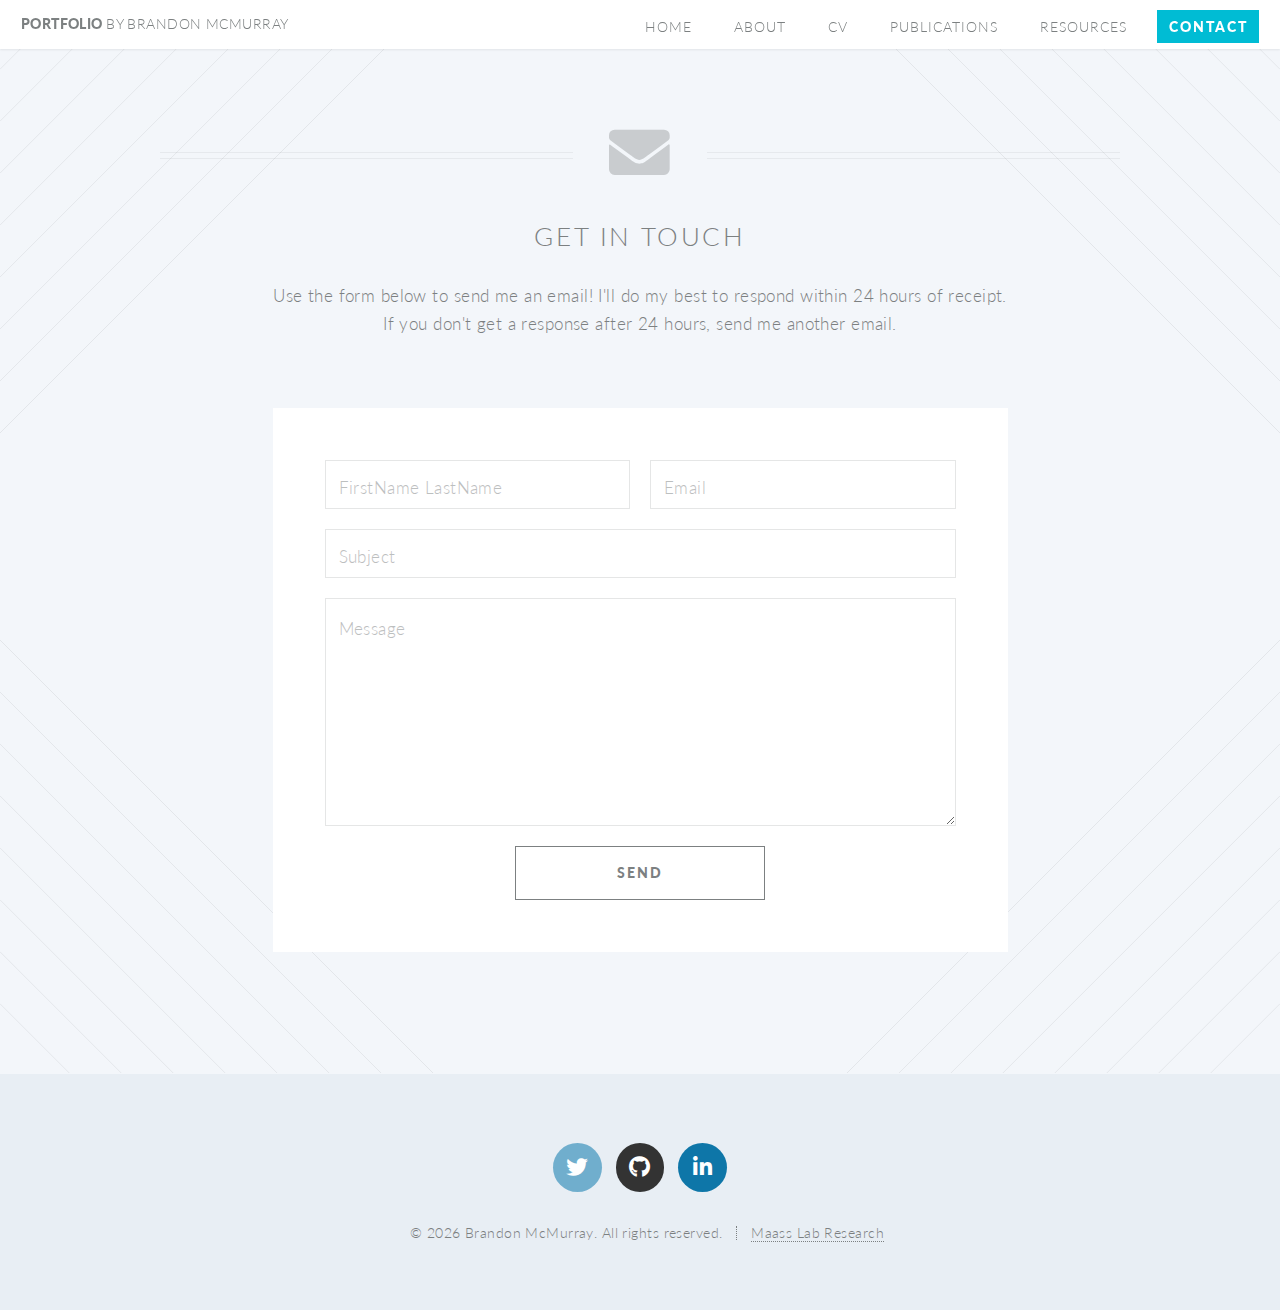
==== contact.html @ d8f76c88 "Update contact page" ====
<!DOCTYPE HTML>
<html>
	<head>
		<title>Contact Brandon</title>
		<meta charset="utf-8" />
		<meta name="viewport" content="width=device-width, initial-scale=1, user-scalable=no" />
		<link rel="stylesheet" href="assets/css/main.css" />
		<noscript><link rel="stylesheet" href="assets/css/noscript.css" /></noscript>
	</head>
	<body class="contact is-preload">
		<div id="page-wrapper">

			<!-- Header -->
				<header id="header">
					<h1 id="logo"><a href="index.html">Portfolio <span>by Brandon McMurray</span></a></h1>
					<nav id="nav">
						<ul>
							<li><a href="index.html">Home</a></li>
							<li><a href="index.html#about">About</a></li>
							<li><a href="https://drive.google.com/file/d/1NxIjGC8D66n9c-KZ2YE3yRzFK4rMvcvf/view?usp=sharing">CV</a></li>
							<li><a href="publications.html">Publications</a></li>
							<li><a href="resources.html">Resources</a></li>
							<li class="current"><a href="contact.html" class="button primary">Contact</a></li>
						</ul>
					</nav>
				</header>

			<!-- Main -->
				<article id="main">

					<header class="special container">
						<span class="icon solid fa-envelope"></span>
						<h2>Get In Touch</h2>
						<p>Use the form below to send me an email! I'll do my best to respond within 24 hours of receipt.
						<br />
						If you don't get a response after 24 hours, send me another email.</p>
					</header>

					<!-- One -->
						<section class="wrapper style4 special container medium">

							<!-- Content -->
								<div class="content">
									<form action="contact.php" method="post">
										<div class="row gtr-50">
											<div class="col-6 col-12-mobile">
												<input type="text" name="name" placeholder="FirstName LastName" pattern=[A-Za-z0-9\s]{3,30} required />
											</div>
											<div class="col-6 col-12-mobile">
												<input type="text" name="email" placeholder="Email" required />
											</div>
											<div class="col-12">
												<input type="text" name="subject" placeholder="Subject" pattern=[A-Za-z0-9\s]{8,60} required />
											</div>
											<div class="col-12">
												<textarea name="message" placeholder="Message" rows="7" required></textarea>
											</div>
											<div class="col-12">
												<ul class="buttons">
													<li><input type="submit" class="special" value="Send" /></li>
												</ul>
											</div>
										</div>
									</form>
								</div>

						</section>

				</article>

			<!-- Footer -->
				<footer id="footer">

					<ul class="icons">
						<li><a href="https://twitter.com/brandomcmurray/" class="icon brands circle fa-twitter"><span class="label">Twitter</span></a></li>
						<li><a href="https://github.com/brandomcmurray/" class="icon brands circle fa-github"><span class="label">Github</span></a></li>
						<li><a href="https://www.linkedin.com/in/brandon-mcmurray/" class="icon brands circle fa-linkedin-in"><span class="label">Linkedin</span></a></li>
					</ul>

					<ul class="copyright">
						<li>&copy; <script>document.write(new Date().getFullYear())</script> Brandon McMurray. All rights reserved. </li><li><a href="https://lab.research.sickkids.ca/maass/research/">Maass Lab Research</a></li>
					</ul>

				</footer>

		</div>

		<!-- Scripts -->
			<script src="assets/js/jquery.min.js"></script>
			<script src="assets/js/jquery.dropotron.min.js"></script>
			<script src="assets/js/jquery.scrolly.min.js"></script>
			<script src="assets/js/jquery.scrollgress.min.js"></script>
			<script src="assets/js/jquery.scrollex.min.js"></script>
			<script src="assets/js/browser.min.js"></script>
			<script src="assets/js/breakpoints.min.js"></script>
			<script src="assets/js/util.js"></script>
			<script src="assets/js/main.js"></script>

	</body>
</html>
---- assets/css/main.css ----
@import url("fontawesome-all.min.css");
@import url("https://fonts.googleapis.com/css?family=Lato:300,400,900");

/*
	Twenty by HTML5 UP
	html5up.net | @ajlkn
	Free for personal and commercial use under the CCA 3.0 license (html5up.net/license)
*/

html, body, div, span, applet, object,
iframe, h1, h2, h3, h4, h5, h6, p, blockquote,
pre, a, abbr, acronym, address, big, cite,
code, del, dfn, img, ins, kbd, q, s, samp,
small, strike, strong, sub, sup, tt, var, b,
u, i, center, dl, dt, dd, ol, ul, li, fieldset,
form, label, legend, table, caption, tbody,
tfoot, thead, tr, th, td, article, aside,
canvas, details, embed, figure, figcaption,
footer, header, hgroup, menu, nav, output, ruby,
section, summary, time, mark, audio, video {
	margin: 0;
	padding: 0;
	border: 0;
	font-size: 100%;
	font: inherit;
	vertical-align: baseline;}

article, aside, details, figcaption, figure,
footer, header, hgroup, menu, nav, section {
	display: block;}

body {
	line-height: 1;
}

ol, ul {
	list-style: none;
}

blockquote, q {
	quotes: none;
}

	blockquote:before, blockquote:after, q:before, q:after {
		content: '';
		content: none;
	}

table {
	border-collapse: collapse;
	border-spacing: 0;
}

body {
	-webkit-text-size-adjust: none;
}

mark {
	background-color: transparent;
	color: inherit;
}

input::-moz-focus-inner {
	border: 0;
	padding: 0;
}

input, select, textarea {
	-moz-appearance: none;
	-webkit-appearance: none;
	-ms-appearance: none;
	appearance: none;
}

/* Basic */

	html {
		box-sizing: border-box;
	}

	*, *:before, *:after {
		box-sizing: inherit;
	}

	body {
		background: #f3f6fa;
	}

		body.is-preload *, body.is-preload *:before, body.is-preload *:after {
			-moz-animation: none !important;
			-webkit-animation: none !important;
			-ms-animation: none !important;
			animation: none !important;
			-moz-transition: none !important;
			-webkit-transition: none !important;
			-ms-transition: none !important;
			transition: none !important;
		}

	body, input, select, textarea {
		color: #7c8081;
		font-family: 'Lato', sans-serif;
		font-size: 15pt;
		font-weight: 300;
		letter-spacing: 0.025em;
		line-height: 1.75em;
	}

	a {
		-moz-transition: color 0.2s ease-in-out, border-color 0.2s ease-in-out, background-color 0.2s ease-in-out;
		-webkit-transition: color 0.2s ease-in-out, border-color 0.2s ease-in-out, background-color 0.2s ease-in-out;
		-ms-transition: color 0.2s ease-in-out, border-color 0.2s ease-in-out, background-color 0.2s ease-in-out;
		transition: color 0.2s ease-in-out, border-color 0.2s ease-in-out, background-color 0.2s ease-in-out;
		color: #00bcd4;
		text-decoration: none;
		border-bottom: dotted 1px;
	}

		a:hover {
			border-bottom-color: transparent;
		}

	strong, b {
		font-weight: 400;
	}

	p, ul, ol, dl, table, blockquote {
		margin: 0 0 2em 0;
	}

	h1, h2, h3, h4, h5, h6 {
		color: inherit;
		font-weight: 300;
		line-height: 1.75em;
		margin-bottom: 1em;
		text-transform: uppercase;
	}

		h1 a, h2 a, h3 a, h4 a, h5 a, h6 a {
			color: inherit;
			text-decoration: none;
			border: 0;
		}

	h2 {
		font-size: 1.5em;
		letter-spacing: 0.1em;
	}

	h3 {
		font-size: 1.15em;
		letter-spacing: 0.025em;
	}

	sub {
		font-size: 0.8em;
		position: relative;
		top: 0.5em;
	}

	sup {
		font-size: 0.8em;
		position: relative;
		top: -0.5em;
	}

	hr {
		border-top: solid 1px rgba(124, 128, 129, 0.2);
		border: 0;
		margin-bottom: 1.5em;
	}

	blockquote {
		border-left: solid 0.5em rgba(124, 128, 129, 0.2);
		font-style: italic;
		padding: 1em 0 1em 2em;
	}

/* Container */

	.container {
		margin: 0 auto;
		max-width: 100%;
		width: 1400px;
	}

		.container.medium {
			width: 1050px;
		}

		@media screen and (max-width: 1680px) {

			.container {
				width: 1200px;
			}

				.container.medium {
					width: 900px;
				}

		}

		@media screen and (max-width: 1280px) {

			.container {
				width: 960px;
			}

				.container.medium {
					width: 735px;
				}

		}

		@media screen and (max-width: 980px) {

			.container {
				width: 95%;
			}

				.container.medium {
					width: 71.25%;
				}

		}

		@media screen and (max-width: 840px) {

			.container {
				width: 95%;
			}

				.container.medium {
					width: 95%;
				}

		}

		@media screen and (max-width: 736px) {

			.container {
				width: 100%;
			}

				.container.medium {
					width: 100%;
				}

		}

/* Row */

	.row {
		display: flex;
		flex-wrap: wrap;
		box-sizing: border-box;
		align-items: stretch;
	}

		.row > * {
			box-sizing: border-box;
		}

		.row.gtr-uniform > * > :last-child {
			margin-bottom: 0;
		}

		.row.aln-left {
			justify-content: flex-start;
		}

		.row.aln-center {
			justify-content: center;
		}

		.row.aln-right {
			justify-content: flex-end;
		}

		.row.aln-top {
			align-items: flex-start;
		}

		.row.aln-middle {
			align-items: center;
		}

		.row.aln-bottom {
			align-items: flex-end;
		}

		.row > .imp {
			order: -1;
		}

		.row > .col-1 {
			width: 8.33333%;
		}

		.row > .off-1 {
			margin-left: 8.33333%;
		}

		.row > .col-2 {
			width: 16.66667%;
		}

		.row > .off-2 {
			margin-left: 16.66667%;
		}

		.row > .col-3 {
			width: 25%;
		}

		.row > .off-3 {
			margin-left: 25%;
		}

		.row > .col-4 {
			width: 33.33333%;
		}

		.row > .off-4 {
			margin-left: 33.33333%;
		}

		.row > .col-5 {
			width: 41.66667%;
		}

		.row > .off-5 {
			margin-left: 41.66667%;
		}

		.row > .col-6 {
			width: 50%;
		}

		.row > .off-6 {
			margin-left: 50%;
		}

		.row > .col-7 {
			width: 58.33333%;
		}

		.row > .off-7 {
			margin-left: 58.33333%;
		}

		.row > .col-8 {
			width: 66.66667%;
		}

		.row > .off-8 {
			margin-left: 66.66667%;
		}

		.row > .col-9 {
			width: 75%;
		}

		.row > .off-9 {
			margin-left: 75%;
		}

		.row > .col-10 {
			width: 83.33333%;
		}

		.row > .off-10 {
			margin-left: 83.33333%;
		}

		.row > .col-11 {
			width: 91.66667%;
		}

		.row > .off-11 {
			margin-left: 91.66667%;
		}

		.row > .col-12 {
			width: 100%;
		}

		.row > .off-12 {
			margin-left: 100%;
		}

		.row.gtr-0 {
			margin-top: 0px;
			margin-left: 0px;
		}

			.row.gtr-0 > * {
				padding: 0px 0 0 0px;
			}

			.row.gtr-0.gtr-uniform {
				margin-top: 0px;
			}

				.row.gtr-0.gtr-uniform > * {
					padding-top: 0px;
				}

		.row.gtr-25 {
			margin-top: -12.5px;
			margin-left: -12.5px;
		}

			.row.gtr-25 > * {
				padding: 12.5px 0 0 12.5px;
			}

			.row.gtr-25.gtr-uniform {
				margin-top: -12.5px;
			}

				.row.gtr-25.gtr-uniform > * {
					padding-top: 12.5px;
				}

		.row.gtr-50 {
			margin-top: -25px;
			margin-left: -25px;
		}

			.row.gtr-50 > * {
				padding: 25px 0 0 25px;
			}

			.row.gtr-50.gtr-uniform {
				margin-top: -25px;
			}

				.row.gtr-50.gtr-uniform > * {
					padding-top: 25px;
				}

		.row {
			margin-top: -50px;
			margin-left: -50px;
		}

			.row > * {
				padding: 50px 0 0 50px;
			}

			.row.gtr-uniform {
				margin-top: -50px;
			}

				.row.gtr-uniform > * {
					padding-top: 50px;
				}

		.row.gtr-150 {
			margin-top: -75px;
			margin-left: -75px;
		}

			.row.gtr-150 > * {
				padding: 75px 0 0 75px;
			}

			.row.gtr-150.gtr-uniform {
				margin-top: -75px;
			}

				.row.gtr-150.gtr-uniform > * {
					padding-top: 75px;
				}

		.row.gtr-200 {
			margin-top: -100px;
			margin-left: -100px;
		}

			.row.gtr-200 > * {
				padding: 100px 0 0 100px;
			}

			.row.gtr-200.gtr-uniform {
				margin-top: -100px;
			}

				.row.gtr-200.gtr-uniform > * {
					padding-top: 100px;
				}

		@media screen and (max-width: 1680px) {

			.row {
				display: flex;
				flex-wrap: wrap;
				box-sizing: border-box;
				align-items: stretch;
			}

				.row > * {
					box-sizing: border-box;
				}

				.row.gtr-uniform > * > :last-child {
					margin-bottom: 0;
				}

				.row.aln-left {
					justify-content: flex-start;
				}

				.row.aln-center {
					justify-content: center;
				}

				.row.aln-right {
					justify-content: flex-end;
				}

				.row.aln-top {
					align-items: flex-start;
				}

				.row.aln-middle {
					align-items: center;
				}

				.row.aln-bottom {
					align-items: flex-end;
				}

				.row > .imp-wide {
					order: -1;
				}

				.row > .col-1-wide {
					width: 8.33333%;
				}

				.row > .off-1-wide {
					margin-left: 8.33333%;
				}

				.row > .col-2-wide {
					width: 16.66667%;
				}

				.row > .off-2-wide {
					margin-left: 16.66667%;
				}

				.row > .col-3-wide {
					width: 25%;
				}

				.row > .off-3-wide {
					margin-left: 25%;
				}

				.row > .col-4-wide {
					width: 33.33333%;
				}

				.row > .off-4-wide {
					margin-left: 33.33333%;
				}

				.row > .col-5-wide {
					width: 41.66667%;
				}

				.row > .off-5-wide {
					margin-left: 41.66667%;
				}

				.row > .col-6-wide {
					width: 50%;
				}

				.row > .off-6-wide {
					margin-left: 50%;
				}

				.row > .col-7-wide {
					width: 58.33333%;
				}

				.row > .off-7-wide {
					margin-left: 58.33333%;
				}

				.row > .col-8-wide {
					width: 66.66667%;
				}

				.row > .off-8-wide {
					margin-left: 66.66667%;
				}

				.row > .col-9-wide {
					width: 75%;
				}

				.row > .off-9-wide {
					margin-left: 75%;
				}

				.row > .col-10-wide {
					width: 83.33333%;
				}

				.row > .off-10-wide {
					margin-left: 83.33333%;
				}

				.row > .col-11-wide {
					width: 91.66667%;
				}

				.row > .off-11-wide {
					margin-left: 91.66667%;
				}

				.row > .col-12-wide {
					width: 100%;
				}

				.row > .off-12-wide {
					margin-left: 100%;
				}

				.row.gtr-0 {
					margin-top: 0px;
					margin-left: 0px;
				}

					.row.gtr-0 > * {
						padding: 0px 0 0 0px;
					}

					.row.gtr-0.gtr-uniform {
						margin-top: 0px;
					}

						.row.gtr-0.gtr-uniform > * {
							padding-top: 0px;
						}

				.row.gtr-25 {
					margin-top: -10px;
					margin-left: -10px;
				}

					.row.gtr-25 > * {
						padding: 10px 0 0 10px;
					}

					.row.gtr-25.gtr-uniform {
						margin-top: -10px;
					}

						.row.gtr-25.gtr-uniform > * {
							padding-top: 10px;
						}

				.row.gtr-50 {
					margin-top: -20px;
					margin-left: -20px;
				}

					.row.gtr-50 > * {
						padding: 20px 0 0 20px;
					}

					.row.gtr-50.gtr-uniform {
						margin-top: -20px;
					}

						.row.gtr-50.gtr-uniform > * {
							padding-top: 20px;
						}

				.row {
					margin-top: -40px;
					margin-left: -40px;
				}

					.row > * {
						padding: 40px 0 0 40px;
					}

					.row.gtr-uniform {
						margin-top: -40px;
					}

						.row.gtr-uniform > * {
							padding-top: 40px;
						}

				.row.gtr-150 {
					margin-top: -60px;
					margin-left: -60px;
				}

					.row.gtr-150 > * {
						padding: 60px 0 0 60px;
					}

					.row.gtr-150.gtr-uniform {
						margin-top: -60px;
					}

						.row.gtr-150.gtr-uniform > * {
							padding-top: 60px;
						}

				.row.gtr-200 {
					margin-top: -80px;
					margin-left: -80px;
				}

					.row.gtr-200 > * {
						padding: 80px 0 0 80px;
					}

					.row.gtr-200.gtr-uniform {
						margin-top: -80px;
					}

						.row.gtr-200.gtr-uniform > * {
							padding-top: 80px;
						}

		}

		@media screen and (max-width: 1280px) {

			.row {
				display: flex;
				flex-wrap: wrap;
				box-sizing: border-box;
				align-items: stretch;
			}

				.row > * {
					box-sizing: border-box;
				}

				.row.gtr-uniform > * > :last-child {
					margin-bottom: 0;
				}

				.row.aln-left {
					justify-content: flex-start;
				}

				.row.aln-center {
					justify-content: center;
				}

				.row.aln-right {
					justify-content: flex-end;
				}

				.row.aln-top {
					align-items: flex-start;
				}

				.row.aln-middle {
					align-items: center;
				}

				.row.aln-bottom {
					align-items: flex-end;
				}

				.row > .imp-normal {
					order: -1;
				}

				.row > .col-1-normal {
					width: 8.33333%;
				}

				.row > .off-1-normal {
					margin-left: 8.33333%;
				}

				.row > .col-2-normal {
					width: 16.66667%;
				}

				.row > .off-2-normal {
					margin-left: 16.66667%;
				}

				.row > .col-3-normal {
					width: 25%;
				}

				.row > .off-3-normal {
					margin-left: 25%;
				}

				.row > .col-4-normal {
					width: 33.33333%;
				}

				.row > .off-4-normal {
					margin-left: 33.33333%;
				}

				.row > .col-5-normal {
					width: 41.66667%;
				}

				.row > .off-5-normal {
					margin-left: 41.66667%;
				}

				.row > .col-6-normal {
					width: 50%;
				}

				.row > .off-6-normal {
					margin-left: 50%;
				}

				.row > .col-7-normal {
					width: 58.33333%;
				}

				.row > .off-7-normal {
					margin-left: 58.33333%;
				}

				.row > .col-8-normal {
					width: 66.66667%;
				}

				.row > .off-8-normal {
					margin-left: 66.66667%;
				}

				.row > .col-9-normal {
					width: 75%;
				}

				.row > .off-9-normal {
					margin-left: 75%;
				}

				.row > .col-10-normal {
					width: 83.33333%;
				}

				.row > .off-10-normal {
					margin-left: 83.33333%;
				}

				.row > .col-11-normal {
					width: 91.66667%;
				}

				.row > .off-11-normal {
					margin-left: 91.66667%;
				}

				.row > .col-12-normal {
					width: 100%;
				}

				.row > .off-12-normal {
					margin-left: 100%;
				}

				.row.gtr-0 {
					margin-top: 0px;
					margin-left: 0px;
				}

					.row.gtr-0 > * {
						padding: 0px 0 0 0px;
					}

					.row.gtr-0.gtr-uniform {
						margin-top: 0px;
					}

						.row.gtr-0.gtr-uniform > * {
							padding-top: 0px;
						}

				.row.gtr-25 {
					margin-top: -10px;
					margin-left: -10px;
				}

					.row.gtr-25 > * {
						padding: 10px 0 0 10px;
					}

					.row.gtr-25.gtr-uniform {
						margin-top: -10px;
					}

						.row.gtr-25.gtr-uniform > * {
							padding-top: 10px;
						}

				.row.gtr-50 {
					margin-top: -20px;
					margin-left: -20px;
				}

					.row.gtr-50 > * {
						padding: 20px 0 0 20px;
					}

					.row.gtr-50.gtr-uniform {
						margin-top: -20px;
					}

						.row.gtr-50.gtr-uniform > * {
							padding-top: 20px;
						}

				.row {
					margin-top: -40px;
					margin-left: -40px;
				}

					.row > * {
						padding: 40px 0 0 40px;
					}

					.row.gtr-uniform {
						margin-top: -40px;
					}

						.row.gtr-uniform > * {
							padding-top: 40px;
						}

				.row.gtr-150 {
					margin-top: -60px;
					margin-left: -60px;
				}

					.row.gtr-150 > * {
						padding: 60px 0 0 60px;
					}

					.row.gtr-150.gtr-uniform {
						margin-top: -60px;
					}

						.row.gtr-150.gtr-uniform > * {
							padding-top: 60px;
						}

				.row.gtr-200 {
					margin-top: -80px;
					margin-left: -80px;
				}

					.row.gtr-200 > * {
						padding: 80px 0 0 80px;
					}

					.row.gtr-200.gtr-uniform {
						margin-top: -80px;
					}

						.row.gtr-200.gtr-uniform > * {
							padding-top: 80px;
						}

		}

		@media screen and (max-width: 980px) {

			.row {
				display: flex;
				flex-wrap: wrap;
				box-sizing: border-box;
				align-items: stretch;
			}

				.row > * {
					box-sizing: border-box;
				}

				.row.gtr-uniform > * > :last-child {
					margin-bottom: 0;
				}

				.row.aln-left {
					justify-content: flex-start;
				}

				.row.aln-center {
					justify-content: center;
				}

				.row.aln-right {
					justify-content: flex-end;
				}

				.row.aln-top {
					align-items: flex-start;
				}

				.row.aln-middle {
					align-items: center;
				}

				.row.aln-bottom {
					align-items: flex-end;
				}

				.row > .imp-narrow {
					order: -1;
				}

				.row > .col-1-narrow {
					width: 8.33333%;
				}

				.row > .off-1-narrow {
					margin-left: 8.33333%;
				}

				.row > .col-2-narrow {
					width: 16.66667%;
				}

				.row > .off-2-narrow {
					margin-left: 16.66667%;
				}

				.row > .col-3-narrow {
					width: 25%;
				}

				.row > .off-3-narrow {
					margin-left: 25%;
				}

				.row > .col-4-narrow {
					width: 33.33333%;
				}

				.row > .off-4-narrow {
					margin-left: 33.33333%;
				}

				.row > .col-5-narrow {
					width: 41.66667%;
				}

				.row > .off-5-narrow {
					margin-left: 41.66667%;
				}

				.row > .col-6-narrow {
					width: 50%;
				}

				.row > .off-6-narrow {
					margin-left: 50%;
				}

				.row > .col-7-narrow {
					width: 58.33333%;
				}

				.row > .off-7-narrow {
					margin-left: 58.33333%;
				}

				.row > .col-8-narrow {
					width: 66.66667%;
				}

				.row > .off-8-narrow {
					margin-left: 66.66667%;
				}

				.row > .col-9-narrow {
					width: 75%;
				}

				.row > .off-9-narrow {
					margin-left: 75%;
				}

				.row > .col-10-narrow {
					width: 83.33333%;
				}

				.row > .off-10-narrow {
					margin-left: 83.33333%;
				}

				.row > .col-11-narrow {
					width: 91.66667%;
				}

				.row > .off-11-narrow {
					margin-left: 91.66667%;
				}

				.row > .col-12-narrow {
					width: 100%;
				}

				.row > .off-12-narrow {
					margin-left: 100%;
				}

				.row.gtr-0 {
					margin-top: 0px;
					margin-left: 0px;
				}

					.row.gtr-0 > * {
						padding: 0px 0 0 0px;
					}

					.row.gtr-0.gtr-uniform {
						margin-top: 0px;
					}

						.row.gtr-0.gtr-uniform > * {
							padding-top: 0px;
						}

				.row.gtr-25 {
					margin-top: -7.5px;
					margin-left: -7.5px;
				}

					.row.gtr-25 > * {
						padding: 7.5px 0 0 7.5px;
					}

					.row.gtr-25.gtr-uniform {
						margin-top: -7.5px;
					}

						.row.gtr-25.gtr-uniform > * {
							padding-top: 7.5px;
						}

				.row.gtr-50 {
					margin-top: -15px;
					margin-left: -15px;
				}

					.row.gtr-50 > * {
						padding: 15px 0 0 15px;
					}

					.row.gtr-50.gtr-uniform {
						margin-top: -15px;
					}

						.row.gtr-50.gtr-uniform > * {
							padding-top: 15px;
						}

				.row {
					margin-top: -30px;
					margin-left: -30px;
				}

					.row > * {
						padding: 30px 0 0 30px;
					}

					.row.gtr-uniform {
						margin-top: -30px;
					}

						.row.gtr-uniform > * {
							padding-top: 30px;
						}

				.row.gtr-150 {
					margin-top: -45px;
					margin-left: -45px;
				}

					.row.gtr-150 > * {
						padding: 45px 0 0 45px;
					}

					.row.gtr-150.gtr-uniform {
						margin-top: -45px;
					}

						.row.gtr-150.gtr-uniform > * {
							padding-top: 45px;
						}

				.row.gtr-200 {
					margin-top: -60px;
					margin-left: -60px;
				}

					.row.gtr-200 > * {
						padding: 60px 0 0 60px;
					}

					.row.gtr-200.gtr-uniform {
						margin-top: -60px;
					}

						.row.gtr-200.gtr-uniform > * {
							padding-top: 60px;
						}

		}

		@media screen and (max-width: 840px) {

			.row {
				display: flex;
				flex-wrap: wrap;
				box-sizing: border-box;
				align-items: stretch;
			}

				.row > * {
					box-sizing: border-box;
				}

				.row.gtr-uniform > * > :last-child {
					margin-bottom: 0;
				}

				.row.aln-left {
					justify-content: flex-start;
				}

				.row.aln-center {
					justify-content: center;
				}

				.row.aln-right {
					justify-content: flex-end;
				}

				.row.aln-top {
					align-items: flex-start;
				}

				.row.aln-middle {
					align-items: center;
				}

				.row.aln-bottom {
					align-items: flex-end;
				}

				.row > .imp-narrower {
					order: -1;
				}

				.row > .col-1-narrower {
					width: 8.33333%;
				}

				.row > .off-1-narrower {
					margin-left: 8.33333%;
				}

				.row > .col-2-narrower {
					width: 16.66667%;
				}

				.row > .off-2-narrower {
					margin-left: 16.66667%;
				}

				.row > .col-3-narrower {
					width: 25%;
				}

				.row > .off-3-narrower {
					margin-left: 25%;
				}

				.row > .col-4-narrower {
					width: 33.33333%;
				}

				.row > .off-4-narrower {
					margin-left: 33.33333%;
				}

				.row > .col-5-narrower {
					width: 41.66667%;
				}

				.row > .off-5-narrower {
					margin-left: 41.66667%;
				}

				.row > .col-6-narrower {
					width: 50%;
				}

				.row > .off-6-narrower {
					margin-left: 50%;
				}

				.row > .col-7-narrower {
					width: 58.33333%;
				}

				.row > .off-7-narrower {
					margin-left: 58.33333%;
				}

				.row > .col-8-narrower {
					width: 66.66667%;
				}

				.row > .off-8-narrower {
					margin-left: 66.66667%;
				}

				.row > .col-9-narrower {
					width: 75%;
				}

				.row > .off-9-narrower {
					margin-left: 75%;
				}

				.row > .col-10-narrower {
					width: 83.33333%;
				}

				.row > .off-10-narrower {
					margin-left: 83.33333%;
				}

				.row > .col-11-narrower {
					width: 91.66667%;
				}

				.row > .off-11-narrower {
					margin-left: 91.66667%;
				}

				.row > .col-12-narrower {
					width: 100%;
				}

				.row > .off-12-narrower {
					margin-left: 100%;
				}

				.row.gtr-0 {
					margin-top: 0px;
					margin-left: 0px;
				}

					.row.gtr-0 > * {
						padding: 0px 0 0 0px;
					}

					.row.gtr-0.gtr-uniform {
						margin-top: 0px;
					}

						.row.gtr-0.gtr-uniform > * {
							padding-top: 0px;
						}

				.row.gtr-25 {
					margin-top: -7.5px;
					margin-left: -7.5px;
				}

					.row.gtr-25 > * {
						padding: 7.5px 0 0 7.5px;
					}

					.row.gtr-25.gtr-uniform {
						margin-top: -7.5px;
					}

						.row.gtr-25.gtr-uniform > * {
							padding-top: 7.5px;
						}

				.row.gtr-50 {
					margin-top: -15px;
					margin-left: -15px;
				}

					.row.gtr-50 > * {
						padding: 15px 0 0 15px;
					}

					.row.gtr-50.gtr-uniform {
						margin-top: -15px;
					}

						.row.gtr-50.gtr-uniform > * {
							padding-top: 15px;
						}

				.row {
					margin-top: -30px;
					margin-left: -30px;
				}

					.row > * {
						padding: 30px 0 0 30px;
					}

					.row.gtr-uniform {
						margin-top: -30px;
					}

						.row.gtr-uniform > * {
							padding-top: 30px;
						}

				.row.gtr-150 {
					margin-top: -45px;
					margin-left: -45px;
				}

					.row.gtr-150 > * {
						padding: 45px 0 0 45px;
					}

					.row.gtr-150.gtr-uniform {
						margin-top: -45px;
					}

						.row.gtr-150.gtr-uniform > * {
							padding-top: 45px;
						}

				.row.gtr-200 {
					margin-top: -60px;
					margin-left: -60px;
				}

					.row.gtr-200 > * {
						padding: 60px 0 0 60px;
					}

					.row.gtr-200.gtr-uniform {
						margin-top: -60px;
					}

						.row.gtr-200.gtr-uniform > * {
							padding-top: 60px;
						}

		}

		@media screen and (max-width: 736px) {

			.row {
				display: flex;
				flex-wrap: wrap;
				box-sizing: border-box;
				align-items: stretch;
			}

				.row > * {
					box-sizing: border-box;
				}

				.row.gtr-uniform > * > :last-child {
					margin-bottom: 0;
				}

				.row.aln-left {
					justify-content: flex-start;
				}

				.row.aln-center {
					justify-content: center;
				}

				.row.aln-right {
					justify-content: flex-end;
				}

				.row.aln-top {
					align-items: flex-start;
				}

				.row.aln-middle {
					align-items: center;
				}

				.row.aln-bottom {
					align-items: flex-end;
				}

				.row > .imp-mobile {
					order: -1;
				}

				.row > .col-1-mobile {
					width: 8.33333%;
				}

				.row > .off-1-mobile {
					margin-left: 8.33333%;
				}

				.row > .col-2-mobile {
					width: 16.66667%;
				}

				.row > .off-2-mobile {
					margin-left: 16.66667%;
				}

				.row > .col-3-mobile {
					width: 25%;
				}

				.row > .off-3-mobile {
					margin-left: 25%;
				}

				.row > .col-4-mobile {
					width: 33.33333%;
				}

				.row > .off-4-mobile {
					margin-left: 33.33333%;
				}

				.row > .col-5-mobile {
					width: 41.66667%;
				}

				.row > .off-5-mobile {
					margin-left: 41.66667%;
				}

				.row > .col-6-mobile {
					width: 50%;
				}

				.row > .off-6-mobile {
					margin-left: 50%;
				}

				.row > .col-7-mobile {
					width: 58.33333%;
				}

				.row > .off-7-mobile {
					margin-left: 58.33333%;
				}

				.row > .col-8-mobile {
					width: 66.66667%;
				}

				.row > .off-8-mobile {
					margin-left: 66.66667%;
				}

				.row > .col-9-mobile {
					width: 75%;
				}

				.row > .off-9-mobile {
					margin-left: 75%;
				}

				.row > .col-10-mobile {
					width: 83.33333%;
				}

				.row > .off-10-mobile {
					margin-left: 83.33333%;
				}

				.row > .col-11-mobile {
					width: 91.66667%;
				}

				.row > .off-11-mobile {
					margin-left: 91.66667%;
				}

				.row > .col-12-mobile {
					width: 100%;
				}

				.row > .off-12-mobile {
					margin-left: 100%;
				}

				.row.gtr-0 {
					margin-top: 0px;
					margin-left: 0px;
				}

					.row.gtr-0 > * {
						padding: 0px 0 0 0px;
					}

					.row.gtr-0.gtr-uniform {
						margin-top: 0px;
					}

						.row.gtr-0.gtr-uniform > * {
							padding-top: 0px;
						}

				.row.gtr-25 {
					margin-top: -7.5px;
					margin-left: -7.5px;
				}

					.row.gtr-25 > * {
						padding: 7.5px 0 0 7.5px;
					}

					.row.gtr-25.gtr-uniform {
						margin-top: -7.5px;
					}

						.row.gtr-25.gtr-uniform > * {
							padding-top: 7.5px;
						}

				.row.gtr-50 {
					margin-top: -15px;
					margin-left: -15px;
				}

					.row.gtr-50 > * {
						padding: 15px 0 0 15px;
					}

					.row.gtr-50.gtr-uniform {
						margin-top: -15px;
					}

						.row.gtr-50.gtr-uniform > * {
							padding-top: 15px;
						}

				.row {
					margin-top: -30px;
					margin-left: -30px;
				}

					.row > * {
						padding: 30px 0 0 30px;
					}

					.row.gtr-uniform {
						margin-top: -30px;
					}

						.row.gtr-uniform > * {
							padding-top: 30px;
						}

				.row.gtr-150 {
					margin-top: -45px;
					margin-left: -45px;
				}

					.row.gtr-150 > * {
						padding: 45px 0 0 45px;
					}

					.row.gtr-150.gtr-uniform {
						margin-top: -45px;
					}

						.row.gtr-150.gtr-uniform > * {
							padding-top: 45px;
						}

				.row.gtr-200 {
					margin-top: -60px;
					margin-left: -60px;
				}

					.row.gtr-200 > * {
						padding: 60px 0 0 60px;
					}

					.row.gtr-200.gtr-uniform {
						margin-top: -60px;
					}

						.row.gtr-200.gtr-uniform > * {
							padding-top: 60px;
						}

		}

		@media screen and (max-width: 720px) {

			.row {
				display: flex;
				flex-wrap: wrap;
				box-sizing: border-box;
				flex-direction: column;
				align-items: center;
			}

				.row > * {
					box-sizing: border-box;
				}

				.row.gtr-uniform > * > :last-child {
					margin-bottom: 0;
				}

				.row.aln-left {
					justify-content: flex-start;
				}

				.row.aln-center {
					justify-content: center;
				}

				.row.aln-right {
					justify-content: flex-end;
				}

				.row.aln-top {
					align-items: flex-start;
				}

				.row.aln-middle {
					align-items: center;
				}

				.row.aln-bottom {
					align-items: flex-end;
				}

				.row > .imp-narrower {
					order: -1;
				}

				.row > .col-1-narrower {
					width: 8.33333%;
				}

				.row > .off-1-narrower {
					margin-left: 8.33333%;
				}

				.row > .col-2-narrower {
					width: 16.66667%;
				}

				.row > .off-2-narrower {
					margin-left: 16.66667%;
				}

				.row > .col-3-narrower {
					width: 25%;
				}

				.row > .off-3-narrower {
					margin-left: 25%;
				}

				.row > .col-4-narrower {
					width: 33.33333%;
				}

				.row > .off-4-narrower {
					margin-left: 33.33333%;
				}

				.row > .col-5-narrower {
					width: 41.66667%;
				}

				.row > .off-5-narrower {
					margin-left: 41.66667%;
				}

				.row > .col-6-narrower {
					width: 50%;
				}

				.row > .off-6-narrower {
					margin-left: 50%;
				}

				.row > .col-7-narrower {
					width: 58.33333%;
				}

				.row > .off-7-narrower {
					margin-left: 58.33333%;
				}

				.row > .col-8-narrower {
					width: 66.66667%;
				}

				.row > .off-8-narrower {
					margin-left: 66.66667%;
				}

				.row > .col-9-narrower {
					width: 75%;
				}

				.row > .off-9-narrower {
					margin-left: 75%;
				}

				.row > .col-10-narrower {
					width: 83.33333%;
				}

				.row > .off-10-narrower {
					margin-left: 83.33333%;
				}

				.row > .col-11-narrower {
					width: 91.66667%;
				}

				.row > .off-11-narrower {
					margin-left: 91.66667%;
				}

				.row > .col-12-narrower {
					width: 100%;
				}

				.row > .off-12-narrower {
					margin-left: 100%;
				}

				.row.gtr-0 {
					margin-top: 0px;
					margin-left: 0px;
				}

					.row.gtr-0 > * {
						padding: 0px 0 0 0px;
					}

					.row.gtr-0.gtr-uniform {
						margin-top: 0px;
					}

						.row.gtr-0.gtr-uniform > * {
							padding-top: 0px;
						}

				.row.gtr-25 {
					margin-top: -7.5px;
					margin-left: -7.5px;
				}

					.row.gtr-25 > * {
						padding: 7.5px 0 0 7.5px;
					}

					.row.gtr-25.gtr-uniform {
						margin-top: -7.5px;
					}

						.row.gtr-25.gtr-uniform > * {
							padding-top: 7.5px;
						}

				.row.gtr-50 {
					margin-top: -15px;
					margin-left: -15px;
				}

					.row.gtr-50 > * {
						padding: 15px 0 0 15px;
					}

					.row.gtr-50.gtr-uniform {
						margin-top: -15px;
					}

						.row.gtr-50.gtr-uniform > * {
							padding-top: 15px;
						}

				.row {
					margin-top: -30px;
					margin-left: -30px;
				}

					.row > * {
						padding: 30px 0 0 30px;
					}

					.row.gtr-uniform {
						margin-top: -30px;
					}

						.row.gtr-uniform > * {
							padding-top: 30px;
						}

				.row.gtr-150 {
					margin-top: -45px;
					margin-left: -45px;
				}

					.row.gtr-150 > * {
						padding: 45px 0 0 45px;
					}

					.row.gtr-150.gtr-uniform {
						margin-top: -45px;
					}

						.row.gtr-150.gtr-uniform > * {
							padding-top: 45px;
						}

				.row.gtr-200 {
					margin-top: -60px;
					margin-left: -60px;
				}

					.row.gtr-200 > * {
						padding: 60px 0 0 60px;
					}

					.row.gtr-200.gtr-uniform {
						margin-top: -60px;
					}

						.row.gtr-200.gtr-uniform > * {
							padding-top: 60px;
						}

		}

/* Section/Article */

	section.special, article.special {
		text-align: center;
	}

	header.major {
		padding-bottom: 2em;
	}

	header.special {
		margin-bottom: 5em;
		padding-top: 7em;
		position: relative;
		text-align: center;
	}

		header.special:before, header.special:after {
			border-bottom: solid 1.5px;
			border-top: solid 1.5px;
			content: '';
			height: 7px;
			opacity: 0.1;
			position: absolute;
			top: 1.75em;
			width: 43%;
		}

		header.special:before {
			left: 0;
		}

		header.special:after {
			right: 0;
		}

		header.special h2 {
			margin-bottom: 0;
		}

		header.special h2 + p {
			margin-bottom: 0;
			padding-top: 1.5em;
		}

		header.special .icon {
			cursor: default;
			height: 7em;
			left: 0;
			position: absolute;
			text-align: center;
			top: 1em;
			width: 100%;
		}

			header.special .icon:before {
				font-size: 3.5em;
				opacity: 0.35;
			}

	footer > :last-child {
		margin-bottom: 0;
	}

	footer.major {
		padding-top: 3em;
	}

/* Form */

	input[type="text"],
	input[type="password"],
	input[type="email"],
	textarea {
		-moz-transition: background-color 0.2s ease-in-out, border-color 0.2s ease-in-out;
		-webkit-transition: background-color 0.2s ease-in-out, border-color 0.2s ease-in-out;
		-ms-transition: background-color 0.2s ease-in-out, border-color 0.2s ease-in-out;
		transition: background-color 0.2s ease-in-out, border-color 0.2s ease-in-out;
		-moz-appearance: none;
		-webkit-appearance: none;
		-ms-appearance: none;
		appearance: none;
		background: none;
		border: solid 1px rgba(124, 128, 129, 0.2);
		border-radius: 0;
		color: inherit;
		display: block;
		padding: 0.75em;
		text-decoration: none;
		width: 100%;
		outline: 0;
	}

		input[type="text"]:focus,
		input[type="password"]:focus,
		input[type="email"]:focus,
		textarea:focus {
			border-color: #83d3c9;
		}

	input[type="text"],
	input[type="password"],
	input[type="email"] {
		line-height: 1em;
	}

	::-webkit-input-placeholder {
		color: inherit;
		opacity: 0.5;
		position: relative;
		top: 3px;
	}

	:-moz-placeholder {
		color: inherit;
		opacity: 0.5;
	}

	::-moz-placeholder {
		color: inherit;
		opacity: 0.5;
	}

	:-ms-input-placeholder {
		color: inherit;
		opacity: 0.5;
	}

/* Image */

	.image {
		border: 0;
		position: relative;
	}

		/*
		.image:before {
			background: url("images/overlay.png");
			content: '';
			height: 100%;
			left: 0;
			position: absolute;
			top: 0;
			width: 100%;
		}
		*/

		.image.fit {
			display: block;
		}

			.image.fit img {
				display: block;
				width: 100%;
			}

		.image.circle{
  			width: 100%;
  			object-fit: cover;
  			border-radius: 50%;
		}

		.image.featured {
			display: block;
			margin: 0 0 2em 0;
		}

			.image.featured img {
				display: block;
				width: 100%;
			}

/* Icon */

	.icon {
		text-decoration: none;
		position: relative;
	}

		.icon:before {
			-moz-osx-font-smoothing: grayscale;
			-webkit-font-smoothing: antialiased;
			display: inline-block;
			font-style: normal;
			font-variant: normal;
			text-rendering: auto;
			line-height: 1;
			text-transform: none !important;
			font-family: 'Font Awesome 5 Free';
			font-weight: 400;
		}

		.icon.solid:before {
			font-weight: 900;
		}

		.icon:before {
			line-height: inherit;
		}

		.icon.brands:before {
			font-family: 'Font Awesome 5 Brands';
		}

		.icon.circle {
			-moz-transition: all 0.2s ease-in-out;
			-webkit-transition: all 0.2s ease-in-out;
			-ms-transition: all 0.2s ease-in-out;
			transition: all 0.2s ease-in-out;
			border: 0;
			border-radius: 100%;
			display: inline-block;
			font-size: 1.25em;
			height: 2.25em;
			left: 0;
			line-height: 2.25em;
			text-align: center;
			text-decoration: none;
			top: 0;
			width: 2.25em;
		}

			.icon.circle:hover {
				top: -0.2em;
			}

			.icon.circle.fa-twitter {
				background: #70aecd;
				color: #fff;
			}

				.icon.circle.fa-twitter:hover {
					background: #7fb7d2;
				}

			.icon.circle.fa-facebook-f {
				background: #7490c3;
				color: #fff;
			}

				.icon.circle.fa-facebook-f:hover {
					background: #829bc9;
				}

			.icon.circle.fa-google-plus-g {
				background: #db6b67;
				color: #fff;
			}

				.icon.circle.fa-google-plus-g:hover {
					background: #df7b77;
				}

			.icon.circle.fa-github {
				background: #333;
				color: #fff;
			}

				.icon.circle.fa-github:hover {
					background: #423d38;
				}

			.icon.circle.fa-linkedin-in {
				background: #0e76a8;
				color: #fff;
			}

				.icon.circle.fa-linkedin-in:hover {
					background: #1d80ad;
				}

		.icon.featured {
			cursor: default;
			display: block;
			margin: 0 0 1.5em 0;
			opacity: 0.35;
			text-align: center;
		}

			.icon.featured:before {
				font-size: 5em;
				line-height: 1em;
			}

		.icon > .label {
			display: none;
		}

/* List */

	ol {
		list-style: decimal;
		padding-left: 1.25em;
	}

		ol li {
			padding-left: 0.25em;
		}

	ul {
		list-style: disc;
		padding-left: 1em;
	}

		ul li {
			padding-left: 0.5em;
		}

/* Icons */

	ul.icons {
		list-style: none;
		padding-left: 0;
		cursor: default;
	}

		ul.icons li {
			display: inline-block;
			line-height: 1em;
			padding-left: 0.5em;
		}

			ul.icons li:first-child {
				padding-left: 0;
			}

/* Featured Icons */

	ul.featured-icons {
		cursor: default;
		margin: -0.75em 0 0 0;
		opacity: 0.35;
		overflow: hidden;
		position: relative;
		list-style: none;
		padding-left: 0;
	}

		ul.featured-icons li {
			display: block;
			float: left;
			text-align: center;
			width: 50%;
			padding-left: 0;
			margin-bottom: 1em;
		}

			ul.featured-icons li .icon {
				display: inline-block;
				font-size: 5.5em;
				height: 1em;
				line-height: 1.5em;
				width: 1.25em;
			}

/* Buttons */

	ul.buttons {
		cursor: default;
		list-style: none;
		padding-left: 0;
	}

		ul.buttons:last-child {
			margin-bottom: 0;
		}

		ul.buttons li {
			display: inline-block;
			padding: 1em 0 0 1.5em;
		}

			ul.buttons li:first-child {
				padding: 0;
			}

		ul.buttons.stacked li {
			display: block;
			padding: 1.5em 0 0 0;
		}

			ul.buttons.stacked li:first-child {
				padding: 0;
			}

/* Table */

	table {
		width: 100%;
	}

		table.default {
			width: 100%;
		}

			table.default tbody tr {
				border-bottom: solid 1px rgba(124, 128, 129, 0.2);
			}

			table.default td {
				padding: 0.5em 1em 0.5em 1em;
			}

			table.default th {
				font-weight: 400;
				padding: 0.5em 1em 0.5em 1em;
				text-align: left;
			}

			table.default thead {
				background: #7c8081;
				color: #fff;
			}

/* Button */

	input[type="button"],
	input[type="submit"],
	input[type="reset"],
	button,
	.button {
		-moz-appearance: none;
		-webkit-appearance: none;
		-ms-appearance: none;
		appearance: none;
		-moz-transition: color 0.2s ease-in-out, border-color 0.2s ease-in-out, background-color 0.2s ease-in-out;
		-webkit-transition: color 0.2s ease-in-out, border-color 0.2s ease-in-out, background-color 0.2s ease-in-out;
		-ms-transition: color 0.2s ease-in-out, border-color 0.2s ease-in-out, background-color 0.2s ease-in-out;
		transition: color 0.2s ease-in-out, border-color 0.2s ease-in-out, background-color 0.2s ease-in-out;
		background: none;
		border: solid 1px;
		border-radius: 0;
		color: inherit;
		cursor: pointer;
		display: inline-block;
		font-size: 0.8em;
		font-weight: 900;
		letter-spacing: 2px;
		min-width: 18em;
		padding: 0 0.75em;
		line-height: 3.75em;
		text-align: center;
		text-decoration: none;
		text-transform: uppercase;
	}

		input[type="button"]:hover,
		input[type="submit"]:hover,
		input[type="reset"]:hover,
		button:hover,
		.button:hover {
			background: rgba(188, 202, 206, 0.15);
			border-color: inherit;
		}

		input[type="button"].primary,
		input[type="submit"].primary,
		input[type="reset"].primary,
		button.primary,
		.button.primary {
			background: #00bcd4;
			border-color: #00bcd4;
			color: #fff !important;
		}

			input[type="button"].primary:hover,
			input[type="submit"].primary:hover,
			input[type="reset"].primary:hover,
			button.primary:hover,
			.button.primary:hover {
				background: #6dd8e6 !important;
				border-color: #6dd8e6 !important;
			}

		input[type="button"].fit,
		input[type="submit"].fit,
		input[type="reset"].fit,
		button.fit,
		.button.fit {
			width: 100%;
		}

		input[type="button"].small,
		input[type="submit"].small,
		input[type="reset"].small,
		button.small,
		.button.small {
			font-size: 0.7em;
			min-width: 14em;
			padding: 0.5em 0;
		}

/* Wrapper */

	.wrapper {
		margin-bottom: 5em;
		padding: 5em;
	}

		.wrapper.style1 {
			padding: 0;
		}

		.wrapper.style2 {
			background-color: #3f507c;
			background-image: url("images/light-bl.svg"), url("images/light-br.svg");
			background-position: bottom left, bottom right;
			background-repeat: no-repeat, no-repeat;
			background-size: 25em, 25em;
			color: #fff;
		}

			.wrapper.style2 input[type="button"]:hover,
			.wrapper.style2 input[type="submit"]:hover,
			.wrapper.style2 input[type="reset"]:hover,
			.wrapper.style2 button:hover,
			.wrapper.style2 .button:hover {
				background: rgba(255, 255, 255, 0.15) !important;
			}

			.wrapper.style2 input[type="button"].primary,
			.wrapper.style2 input[type="submit"].primary,
			.wrapper.style2 input[type="reset"].primary,
			.wrapper.style2 button.primary,
			.wrapper.style2 .button.primary {
				background: #fff;
				border-color: #fff;
				color: #83d3c9 !important;
			}

				.wrapper.style2 input[type="button"].primary:hover,
				.wrapper.style2 input[type="submit"].primary:hover,
				.wrapper.style2 input[type="reset"].primary:hover,
				.wrapper.style2 button.primary:hover,
				.wrapper.style2 .button.primary:hover {
					border-color: inherit !important;
					color: #fff !important;
				}

		.wrapper.style3 {
			background: #fff;
			color: inherit;
		}

		.wrapper.style4 {
			background: #fff;
			color: inherit;
			padding: 4em;
		}

/* Header */

	@-moz-keyframes reveal-header {
		0% {
			top: -5em;
		}

		100% {
			top: 0;
		}
	}

	@-webkit-keyframes reveal-header {
		0% {
			top: -5em;
		}

		100% {
			top: 0;
		}
	}

	@-ms-keyframes reveal-header {
		0% {
			top: -5em;
		}

		100% {
			top: 0;
		}
	}

	@keyframes reveal-header {
		0% {
			top: -5em;
		}

		100% {
			top: 0;
		}
	}

	#header {
		background: #fff;
		box-shadow: 0 1px 2px 0 rgba(0, 0, 0, 0.075);
		color: inherit;
		cursor: default;
		font-size: 0.8em;
		left: 0;
		padding: 1em 1.5em;
		position: fixed;
		top: 0;
		width: 100%;
		z-index: 10000;
	}

		#header h1 {
			font-weight: 900;
			margin: 0;
		}

			#header h1 span {
				font-weight: 300;
			}

		#header nav {
			letter-spacing: 0.075em;
			position: absolute;
			right: 1.5em;
			text-transform: uppercase;
			top: 0.75em;
		}

			#header nav ul {
				list-style: none;
				padding-left: 0;
			}

				#header nav ul li {
					display: inline-block;
					margin-left: 1.5em;
					padding-left: 0;
				}

					#header nav ul li > ul {
						display: none;
					}

					#header nav ul li a {
						border: solid 1px transparent;
						color: inherit;
						display: inline-block;
						line-height: 1em;
						padding: 0.6em 0.75em;
						text-decoration: none;
					}

					#header nav ul li input[type="button"],
					#header nav ul li input[type="submit"],
					#header nav ul li input[type="reset"],
					#header nav ul li button,
					#header nav ul li .button {
						font-size: 1em;
						min-width: 0;
						width: auto;
					}

					#header nav ul li.submenu > a {
						text-decoration: none;
					}

						#header nav ul li.submenu > a:before {
							-moz-osx-font-smoothing: grayscale;
							-webkit-font-smoothing: antialiased;
							display: inline-block;
							font-style: normal;
							font-variant: normal;
							text-rendering: auto;
							line-height: 1;
							text-transform: none !important;
							font-family: 'Font Awesome 5 Free';
							font-weight: 900;
						}

						#header nav ul li.submenu > a:before {
							content: '\f107';
							margin-right: 0.65em;
						}

					#header nav ul li.active > a, #header nav ul li:hover > a {
						-moz-transition: all 0.2s ease-in-out;
						-webkit-transition: all 0.2s ease-in-out;
						-ms-transition: all 0.2s ease-in-out;
						transition: all 0.2s ease-in-out;
						background: rgba(188, 202, 206, 0.15);
					}

					#header nav ul li.current > a {
						font-weight: 900;
					}

		#header.reveal {
			-moz-animation: reveal-header 0.5s;
			-webkit-animation: reveal-header 0.5s;
			-ms-animation: reveal-header 0.5s;
			animation: reveal-header 0.5s;
		}

		#header.alt {
			-moz-animation: none;
			-webkit-animation: none;
			-ms-animation: none;
			animation: none;
			background: transparent;
			box-shadow: none;
			color: #fff;
			padding: 2em 2.5em;
			position: absolute;
		}

			#header.alt nav {
				right: 2.5em;
				top: 1.75em;
			}

				#header.alt nav ul li.active > a, #header.alt nav ul li:hover > a {
					border: solid 1px;
				}

/* Dropotron */

	.dropotron {
		list-style: none;
		padding-left: 0;
		background: #fff;
		box-shadow: 0 1px 2px 0 rgba(0, 0, 0, 0.075);
		line-height: 2.25em;
		min-width: 13em;
		padding: 1em 0;
		text-transform: uppercase;
		margin-top: calc(-1em + 1px);
	}

		.dropotron.level-0 {
			font-size: 0.7em;
			font-weight: 400;
			margin-top: 1.5em;
		}

			.dropotron.level-0:before {
				border-bottom: solid 0.5em #fff;
				border-left: solid 0.5em transparent;
				border-right: solid 0.5em transparent;
				content: '';
				left: 0.75em;
				position: absolute;
				top: -0.45em;
			}

		.dropotron > li {
			border-top: solid 1px rgba(124, 128, 129, 0.2);
			padding-left: 0;
		}

			.dropotron > li > a {
				-moz-transition: none;
				-webkit-transition: none;
				-ms-transition: none;
				transition: none;
				color: inherit;
				text-decoration: none;
				padding: 0 1em;
				border: 0;
			}

			.dropotron > li:hover > a {
				background: #83d3c9;
				color: #fff;
			}

			.dropotron > li:first-child {
				border-top: 0;
			}

/* Banner */

	@-moz-keyframes reveal-banner {
		0% {
			opacity: 0;
		}

		100% {
			opacity: 1;
		}
	}

	@-webkit-keyframes reveal-banner {
		0% {
			opacity: 0;
		}

		100% {
			opacity: 1;
		}
	}

	@-ms-keyframes reveal-banner {
		0% {
			opacity: 0;
		}

		100% {
			opacity: 1;
		}
	}

	@keyframes reveal-banner {
		0% {
			opacity: 0;
		}

		100% {
			opacity: 1;
		}
	}

	#banner {
		background-attachment: scroll, scroll, scroll, fixed;
		background-color: #645862;
		background-image: url("images/light-bl.svg"), url("images/light-br.svg"), url("images/overlay.png"), url("../../images/banner.jpg");
		background-position: bottom left, bottom right, top left, top center;
		background-repeat: no-repeat, no-repeat, repeat, no-repeat;
		background-size: 25em, 25em, auto, cover;
		color: #fff;
		cursor: default;
		padding: 6em 0;
		text-align: center;
	}

		#banner .inner {
			-moz-animation: reveal-banner 1s 0.25s ease-in-out;
			-webkit-animation: reveal-banner 1s 0.25s ease-in-out;
			-ms-animation: reveal-banner 1s 0.25s ease-in-out;
			animation: reveal-banner 1s 0.25s ease-in-out;
			-moz-animation-fill-mode: forwards;
			-webkit-animation-fill-mode: forwards;
			-ms-animation-fill-mode: forwards;
			animation-fill-mode: forwards;
			background: rgba(52, 27, 43, 0.5);
			color: #fff;
			display: inline-block;
			opacity: 0;
			padding: 3em;
			text-align: center;
		}

			#banner .inner header {
				display: inline-block;
				border-bottom: solid 2px;
				border-top: solid 2px;
				margin: 0 0 2em 0;
				padding: 3px 0 3px 0;
			}

				#banner .inner header h2 {
					border-bottom: solid 2px;
					border-top: solid 2px;
					font-size: 2.5em;
					font-weight: 900;
					letter-spacing: 0.2em;
					margin: 0;
					padding-left: 0.05em;
					position: relative;
					text-transform: uppercase;
				}

			#banner .inner p {
				letter-spacing: 0.1em;
				margin: 0;
				text-transform: uppercase;
			}

				#banner .inner p a {
					color: inherit;
					font-weight: 400;
					text-decoration: none;
				}

			#banner .inner footer {
				margin: 2em 0 0 0;
			}

/* Main */

	#main {
		background-image: url("images/dark-tl.svg"), url("images/dark-tr.svg"), url("images/dark-bl.svg"), url("images/dark-br.svg");
		background-position: top left, top right, bottom left, bottom right;
		background-repeat: no-repeat;
		background-size: 25em;
		padding: 7em 0;
	}

		#main > :last-child {
			margin-bottom: 0;
		}

		#main .sidebar section {
			border-top: solid 1px rgba(124, 128, 129, 0.2);
			margin: 3em 0 0 0;
			padding: 3em 0 0 0;
		}

			#main .sidebar section:first-child {
				border-top: 0;
				padding-top: 0;
				margin-top: 0;
			}

	body.index #main {
		padding-top: 5em;
	}

/* CTA */

	#cta {
		background-attachment: scroll, scroll, scroll, fixed;
		background-color: #645862;
		background-image: url("images/light-tl.svg"), url("images/light-tr.svg"), url("images/overlay.png"), url("../../images/banner.jpg");
		background-position: top left, top right, top left, bottom center;
		background-repeat: no-repeat, no-repeat, repeat, no-repeat;
		background-size: 25em, 25em, auto, cover;
		color: #fff;
		padding: 5em;
		text-align: center;
	}

		#cta header {
			margin-bottom: 2em;
		}

/* Footer */

	#footer {
		background: #E8EEF4;
		color: #7c8081;
		padding: 3em 5em 3em 5em;
		text-align: center;
	}

		#footer .copyright {
			font-size: 0.8em;
			line-height: 1em;
		}

			#footer .copyright a {
				color: inherit;
			}

			#footer .copyright li {
				display: inline-block;
				margin-left: 1em;
				padding-left: 1em;
				border-left: dotted 1px;
			}

				#footer .copyright li:first-child {
					margin: 0;
					padding: 0;
					border: 0;
				}

/* Wide */

	@media screen and (max-width: 1680px) {

		/* Basic */

			body, input, select, textarea {
				font-size: 14pt;
			}

		/* Section/Article */

			header.special {
				padding-top: 5.5em;
				margin-bottom: 4em;
			}

	}

/* Normal */

	@media screen and (max-width: 1280px) {

		/* Basic */

			body, input, select, textarea {
				font-size: 13pt;
				letter-spacing: 0.025em;
				line-height: 1.65em;
			}

			h1, h2, h3, h4, h5, h6 {
				line-height: 1.5em;
			}

		/* Section/Article */

			header.major {
				padding-bottom: 1.5em;
			}

			footer.major {
				padding-top: 2em;
			}

		/* Wrapper */

			.wrapper {
				margin-bottom: 4em;
				padding: 4em 3em;
			}

				.wrapper.style4 {
					padding: 3em;
				}

		/* Header */

			#header nav ul li {
				margin-left: 1em;
			}

		/* Banner */

			#banner {
				background-attachment: scroll;
			}

		/* CTA */

			#cta {
				padding: 4em;
				background-attachment: scroll;
			}

		/* Footer */

			#footer {
				padding: 4em;
			}

	}

/* Narrow */

	@media screen and (max-width: 980px) {

		/* Basic */

			body, input, select, textarea {
				font-size: 13pt;
				letter-spacing: 0.025em;
				line-height: 1.5em;
			}

		/* Section/Article */

			header br {
				display: none;
			}

			header.major {
				padding-bottom: 1em;
			}

			header.special {
				padding-left: 2.5em;
				padding-right: 2.5em;
			}

			footer.major {
				padding-top: 1.5em;
			}

		/* Wrapper */

			.wrapper {
				margin-bottom: 3em;
				padding: 3em 2.5em;
			}

				.wrapper.special br {
					display: none;
				}

				.wrapper.style1 {
					padding: 0 2.5em;
				}

				.wrapper.style2 {
					background-size: 15em;
				}

				.wrapper.style4 {
					padding: 2.5em;
				}

		/* Banner */

			#banner {
				background-size: 15em, 15em, auto, cover;
			}

		/* Main */

			#main {
				background-size: 15em;
			}

		/* CTA */

			#cta {
				background-size: 15em, 15em, auto, cover;
				padding: 3em;
			}

	}

/* Narrower */

	#navPanel, #navButton {
		display: none;
	}

	@media screen and (max-width: 840px) {

		/* Basic */

			html, body {
				overflow-x: hidden;
			}

			header.major {
				padding-bottom: 0.25em;
			}

			header.special {
				margin-bottom: 4em;
				padding-top: 5em;
			}

				header.special:before, header.special:after {
					width: 40%;
				}

				header.special h2 + p {
					padding-top: 1.25em;
				}

		/* Section/Article */

			section {
				margin: 1em 0 1em 0;
			}

				section:first-child {
					margin-top: 0;
				}

		/* Button */

			input[type="button"].small,
			input[type="submit"].small,
			input[type="reset"].small,
			button.small,
			.button.small {
				font-size: 0.8em;
				min-width: 18em;
				padding: 0.75em 0;
			}

		/* Featured Icons */

			ul.featured-icons {
				margin: 0;
			}

				ul.featured-icons li {
					display: inline-block;
					float: none;
					width: auto;
				}

					ul.featured-icons li .icon {
						font-size: 4em;
						width: 1.25em;
					}

		/* Buttons */

			ul.buttons li {
				display: block;
				padding: 1em 0 0 0;
			}

		/* Header */

			#header {
				display: none;
			}

		/* Banner */

			#banner {
				margin: 0;
			}

		/* Wrapper */

			.wrapper.special-alt {
				text-align: center;
			}

			.wrapper.style4 {
				padding-bottom: 3em;
			}

		/* Main */

			#main {
				padding: 5em 0;
			}

				#main .sidebar {
					border-top: solid 1px rgba(124, 128, 129, 0.1);
					padding-top: 3em;
				}

					#main .sidebar section {
						border-top: 0;
						padding-top: 0;
					}

			body.index #main {
				padding-top: 4.5em;
			}

		/* CTA */

			#cta {
				margin: 0;
			}

		/* Footer */

			#footer {
				padding: 4em 1.5em;
			}

		/* Nav */

			#page-wrapper {
				-moz-backface-visibility: hidden;
				-webkit-backface-visibility: hidden;
				-ms-backface-visibility: hidden;
				backface-visibility: hidden;
				-moz-transition: -moz-transform 0.5s ease;
				-webkit-transition: -webkit-transform 0.5s ease;
				-ms-transition: -ms-transform 0.5s ease;
				transition: transform 0.5s ease;
				padding-bottom: 1px;
			}

			#navButton {
				-moz-backface-visibility: hidden;
				-webkit-backface-visibility: hidden;
				-ms-backface-visibility: hidden;
				backface-visibility: hidden;
				-moz-transition: -moz-transform 0.5s ease;
				-webkit-transition: -webkit-transform 0.5s ease;
				-ms-transition: -ms-transform 0.5s ease;
				transition: transform 0.5s ease;
				display: block;
				height: 60px;
				left: 0;
				position: fixed;
				top: 0;
				width: 100%;
				z-index: 10001;
			}

				#navButton .toggle {
					text-decoration: none;
					height: 60px;
					left: 0;
					position: absolute;
					text-align: center;
					top: 0;
					width: 100%;
					border: 0;
					outline: 0;
				}

					#navButton .toggle:before {
						-moz-osx-font-smoothing: grayscale;
						-webkit-font-smoothing: antialiased;
						display: inline-block;
						font-style: normal;
						font-variant: normal;
						text-rendering: auto;
						line-height: 1;
						text-transform: none !important;
						font-family: 'Font Awesome 5 Free';
						font-weight: 900;
					}

					#navButton .toggle:before {
						color: #fff;
						content: '\f0c9';
						font-size: 1em;
						height: 40px;
						left: 10px;
						line-height: 40px;
						opacity: 0.5;
						position: absolute;
						top: 11px;
						width: 60px;
						z-index: 1;
					}

					#navButton .toggle:after {
						background: rgba(163, 169, 170, 0.75);
						border-radius: 2px;
						content: '';
						height: 40px;
						left: 10px;
						position: absolute;
						top: 10px;
						width: 60px;
					}

			#navPanel {
				-moz-backface-visibility: hidden;
				-webkit-backface-visibility: hidden;
				-ms-backface-visibility: hidden;
				backface-visibility: hidden;
				-moz-transform: translateX(-275px);
				-webkit-transform: translateX(-275px);
				-ms-transform: translateX(-275px);
				transform: translateX(-275px);
				-moz-transition: -moz-transform 0.5s ease;
				-webkit-transition: -webkit-transform 0.5s ease;
				-ms-transition: -ms-transform 0.5s ease;
				transition: transform 0.5s ease;
				display: block;
				height: 100%;
				left: 0;
				overflow-y: auto;
				position: fixed;
				top: 0;
				width: 275px;
				z-index: 10002;
				background: #1c2021;
				color: #fff;
				font-size: 0.8em;
				letter-spacing: 0.075em;
				text-transform: uppercase;
				padding: 0.25em 0.75em 1em 0.75em;
			}

				#navPanel .link {
					border: 0;
					border-top: solid 1px rgba(255, 255, 255, 0.05);
					color: inherit;
					display: block;
					height: 3em;
					line-height: 3em;
					opacity: 0.75;
					text-decoration: none;
				}

					#navPanel .link.depth-0 {
						font-weight: 900;
					}

					#navPanel .link:first-child {
						border-top: 0;
					}

				#navPanel .indent-1 {
					display: inline-block;
					width: 1em;
				}

				#navPanel .indent-2 {
					display: inline-block;
					width: 2em;
				}

				#navPanel .indent-3 {
					display: inline-block;
					width: 3em;
				}

				#navPanel .indent-4 {
					display: inline-block;
					width: 4em;
				}

				#navPanel .indent-5 {
					display: inline-block;
					width: 5em;
				}

			body.navPanel-visible #page-wrapper {
				-moz-transform: translateX(275px);
				-webkit-transform: translateX(275px);
				-ms-transform: translateX(275px);
				transform: translateX(275px);
			}

			body.navPanel-visible #navButton {
				-moz-transform: translateX(275px);
				-webkit-transform: translateX(275px);
				-ms-transform: translateX(275px);
				transform: translateX(275px);
			}

			body.navPanel-visible #navPanel {
				-moz-transform: translateX(0);
				-webkit-transform: translateX(0);
				-ms-transform: translateX(0);
				transform: translateX(0);
			}

	}

/* Mobile */

	@media screen and (max-width: 736px) {

		/* Basic */

			body {
				min-width: 320px;
			}

			h2 {
				font-size: 1.25em;
				letter-spacing: 0.1em;
			}

			h3 {
				font-size: 1em;
				letter-spacing: 0.025em;
			}

			p {
				text-align: justify;
			}

		/* Section/Article */

			header {
				text-align: center;
			}

				header.major {
					padding-bottom: 0;
				}

				header.special {
					margin-bottom: 3em;
					padding-left: 1.5em;
					padding-right: 1.5em;
				}

					header.special:before, header.special:after {
						width: 38%;
					}

					header.special .icon {
						font-size: 0.75em;
						top: 1.5em;
					}

				header p {
					text-align: center;
				}

			footer.major {
				padding-top: 0;
			}

		/* Icon */

			.icon.circle {
				font-size: 1em;
			}

		/* Button */

			input[type="button"],
			input[type="submit"],
			input[type="reset"],
			button,
			.button {
				max-width: 20em;
				width: 100%;
			}

				input[type="button"].fit,
				input[type="submit"].fit,
				input[type="reset"].fit,
				button.fit,
				.button.fit {
					width: auto;
				}

		/* Icons */

			ul.icons li {
				padding-left: 0.25em;
			}

		/* Featured Icons */

			ul.featured-icons li .icon {
				width: 1.1em;
			}

		/* Buttons */

			ul.buttons {
				text-align: center;
			}

		/* Wrapper */

			.wrapper {
				margin-bottom: 2.5em;
				padding: 2.25em 1.5em;
			}

				.wrapper.special br {
					display: none;
				}

				.wrapper.style1 {
					padding: 0 1.5em;
				}

				.wrapper.style2 {
					background-size: 10em;
					padding: 2.25em 1.5em;
				}

				.wrapper.style4 {
					background-size: 10em;
					padding: 1.5em 1.5em 3em 1.5em;
				}

		/* Banner */

			#banner {
				background-size: 10em, 10em, auto, cover;
				padding: 6em 0;
			}

				#banner .inner {
					background: none;
					display: block;
					padding: 0 1.5em;
				}

					#banner .inner header h2 {
						font-size: 1.5em;
					}

					#banner .inner p {
						text-align: center;
					}

					#banner .inner br {
						display: none;
					}

		/* Main */

			#main {
				background-size: 10em;
				padding: 3.5em 0 2.5em 0;
			}

			body.index #main {
				padding: 2.5em 0 0 0;
			}

			body.contact #main {
				padding-bottom: 0;
			}

		/* CTA */

			#cta {
				background-size: 10em, 10em, auto, cover;
				padding: 3em 1.5em;
			}

		/* Footer */

			#footer {
				padding: 3em 1.5em;
			}

				#footer .copyright li {
					display: block;
					margin: 1em 0 0 0;
					padding: 0;
					border: 0;
				}

		/* Nav */

			#navButton .toggle:before {
				top: 8px;
				left: 8px;
				width: 50px;
				height: 34px;
				line-height: 34px;
			}

			#navButton .toggle:after {
				top: 8px;
				left: 8px;
				width: 50px;
				height: 34px;
			}

	}
---- assets/css/noscript.css ----
/*
	Twenty by HTML5 UP
	html5up.net | @ajlkn
	Free for personal and commercial use under the CCA 3.0 license (html5up.net/license)
*/

/* Banner */

	#banner .inner {
		opacity: 1;
	}
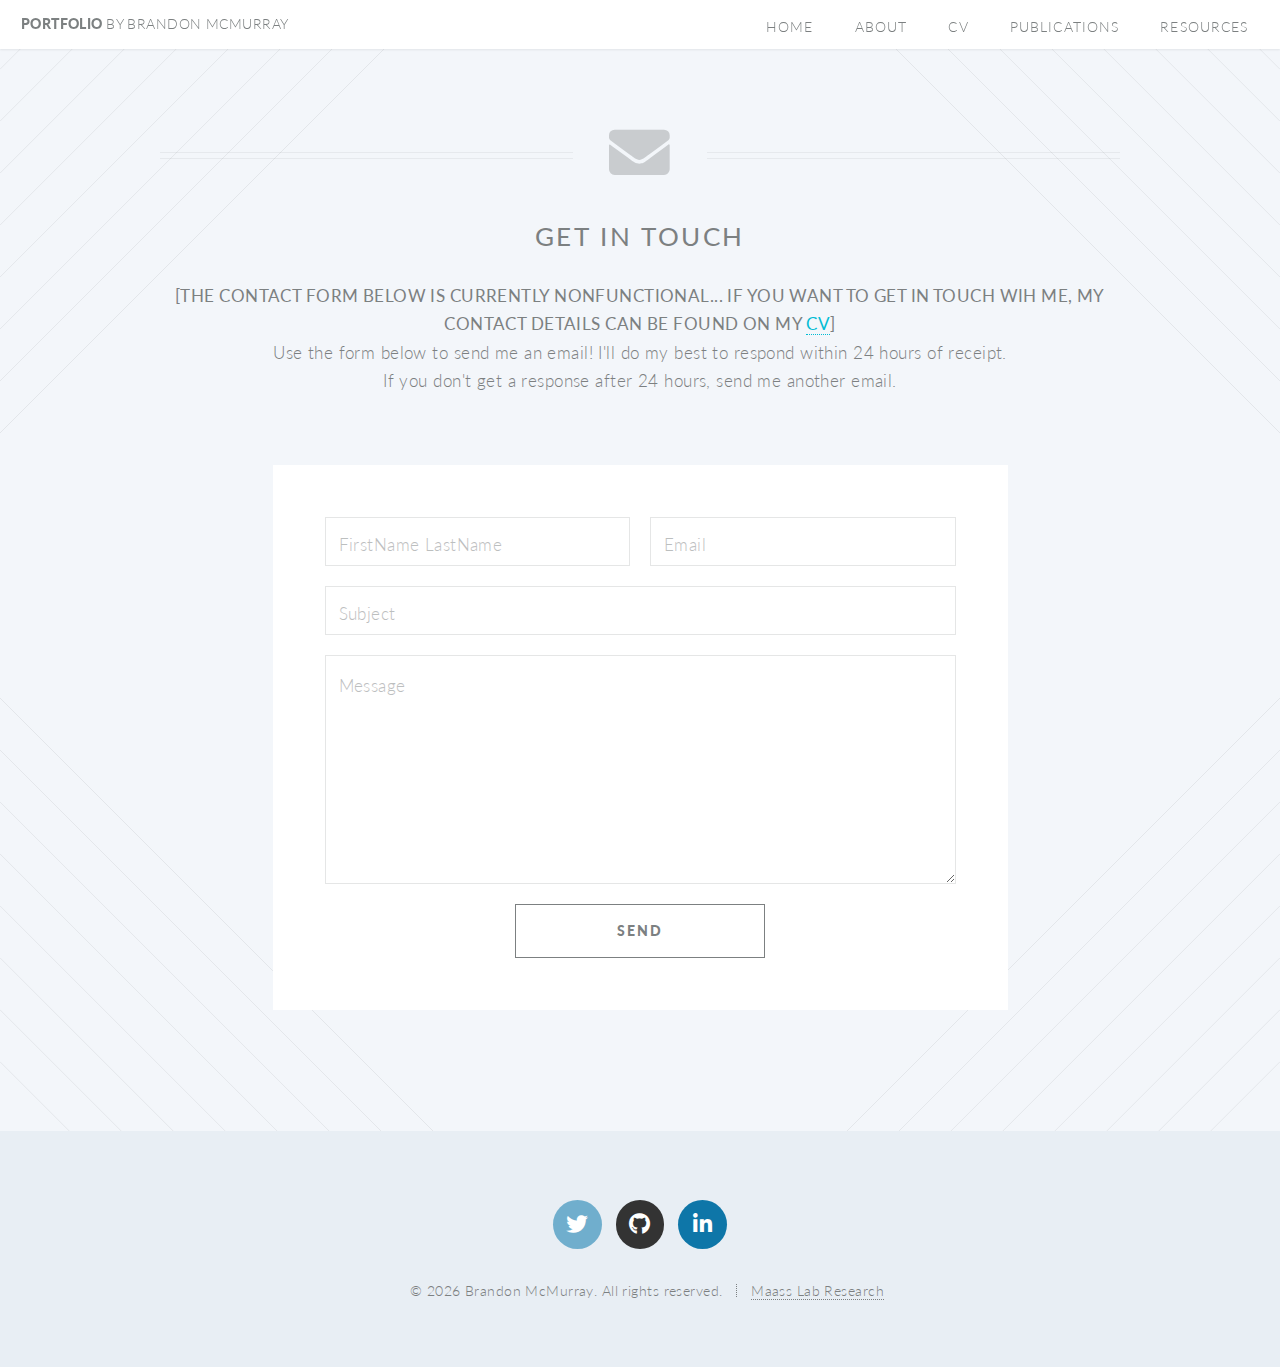
==== commit 0d4a6fe2: "Update contact.html and resources.html" ====
--- a/contact.html
+++ b/contact.html
@@ -1,11 +1,19 @@
 <!DOCTYPE HTML>
 <html>
 	<head>
-		<title>Contact Brandon</title>
+		<title>Contact – Brandon McMurray</title>
 		<meta charset="utf-8" />
 		<meta name="viewport" content="width=device-width, initial-scale=1, user-scalable=no" />
 		<link rel="stylesheet" href="assets/css/main.css" />
 		<noscript><link rel="stylesheet" href="assets/css/noscript.css" /></noscript>
+		<link rel="apple-touch-icon" sizes="180x180" href="/apple-touch-icon.png?v=2">
+		<link rel="icon" type="image/png" sizes="32x32" href="/favicon-32x32.png?v=2">
+		<link rel="icon" type="image/png" sizes="16x16" href="/favicon-16x16.png?v=2">
+		<link rel="manifest" href="/site.webmanifest?v=2">
+		<link rel="mask-icon" href="/safari-pinned-tab.svg?v=2" color="#830404">
+		<link rel="shortcut icon" href="/favicon.ico?v=2">
+		<meta name="msapplication-TileColor" content="#2b5797">
+		<meta name="theme-color" content="#d1e8e2">
 	</head>
 	<body class="contact is-preload">
 		<div id="page-wrapper">
@@ -15,12 +23,12 @@
 					<h1 id="logo"><a href="index.html">Portfolio <span>by Brandon McMurray</span></a></h1>
 					<nav id="nav">
 						<ul>
-							<li><a href="index.html">Home</a></li>
+							<li><a href="index.html#banner">Home</a></li>
 							<li><a href="index.html#about">About</a></li>
-							<li><a href="https://drive.google.com/file/d/1NxIjGC8D66n9c-KZ2YE3yRzFK4rMvcvf/view?usp=sharing">CV</a></li>
+							<li><a href="cv.html">CV</a></li>
 							<li><a href="publications.html">Publications</a></li>
 							<li><a href="resources.html">Resources</a></li>
-							<li class="current"><a href="contact.html" class="button primary">Contact</a></li>
+							<!-- <li class="current"><a href="contact.html" class="button primary">Contact</a></li> -->
 						</ul>
 					</nav>
 				</header>
@@ -30,8 +38,10 @@
 
 					<header class="special container">
 						<span class="icon solid fa-envelope"></span>
-						<h2>Get In Touch</h2>
-						<p>Use the form below to send me an email! I'll do my best to respond within 24 hours of receipt.
+						<h2><strong>Get In Touch</strong></h2>
+						<p><strong>[THE CONTACT FORM BELOW IS CURRENTLY NONFUNCTIONAL... IF YOU WANT TO GET IN TOUCH WIH ME, MY CONTACT DETAILS CAN BE FOUND ON MY <a href="cv.html">CV</a>]</strong>
+						<br />
+						Use the form below to send me an email! I'll do my best to respond within 24 hours of receipt.
 						<br />
 						If you don't get a response after 24 hours, send me another email.</p>
 					</header>
--- a/assets/css/main.css
+++ b/assets/css/main.css
@@ -28,6 +28,10 @@
 article, aside, details, figcaption, figure,
 footer, header, hgroup, menu, nav, section {
 	display: block;}
+
+html {
+  scroll-behavior: smooth;
+}
 
 body {
 	line-height: 1;
@@ -2268,6 +2272,35 @@
 
 		ul li {
 			padding-left: 0.5em;
+		}
+
+/* Box */
+
+	.box {
+		background: #fff;
+		box-shadow: inset 0px 0px 0px 1px rgba(0, 0, 0, 0.15), 0px 2px 3px 0px rgba(0, 0, 0, 0.1);
+		text-align: center;
+		padding: 2em;
+	}
+
+		.box.style1 {
+			padding: 3em 2em 3.5em 2em;
+		}
+
+			.box.style1 h3 {
+				margin-bottom: 0.5em;
+			}
+
+		.box.style2 h3 {
+			margin-bottom: 0.25em;
+		}
+
+		.box.style2 .image {
+			position: relative;
+			left: 2em;
+			top: 2em;
+			margin: -4em 0 4em -4em;
+			width: auto;
 		}
 
 /* Icons */
@@ -3562,6 +3595,41 @@
 				padding: 3em 1.5em;
 			}
 
+		/* Box */
+
+			.box {
+				padding: 30px 20px 30px 20px;
+				margin: 0 0 20px 0 !important;
+			}
+
+				.box h3 {
+					margin-bottom: 0.25em;
+				}
+
+				.box .image.centered {
+					margin-bottom: 1em;
+				}
+
+				.box .image.featured {
+					position: relative;
+					left: 20px;
+					top: 20px;
+					margin: -50px 0 50px -40px;
+					width: auto;
+				}
+
+				.box.style1 {
+					max-width: 32em;
+					margin-left: auto !important;
+					margin-right: auto !important;
+				}
+
+				.box.style2 {
+					max-width: 32em;
+					margin-left: auto !important;
+					margin-right: auto !important;
+				}
+
 		/* Footer */
 
 			#footer {
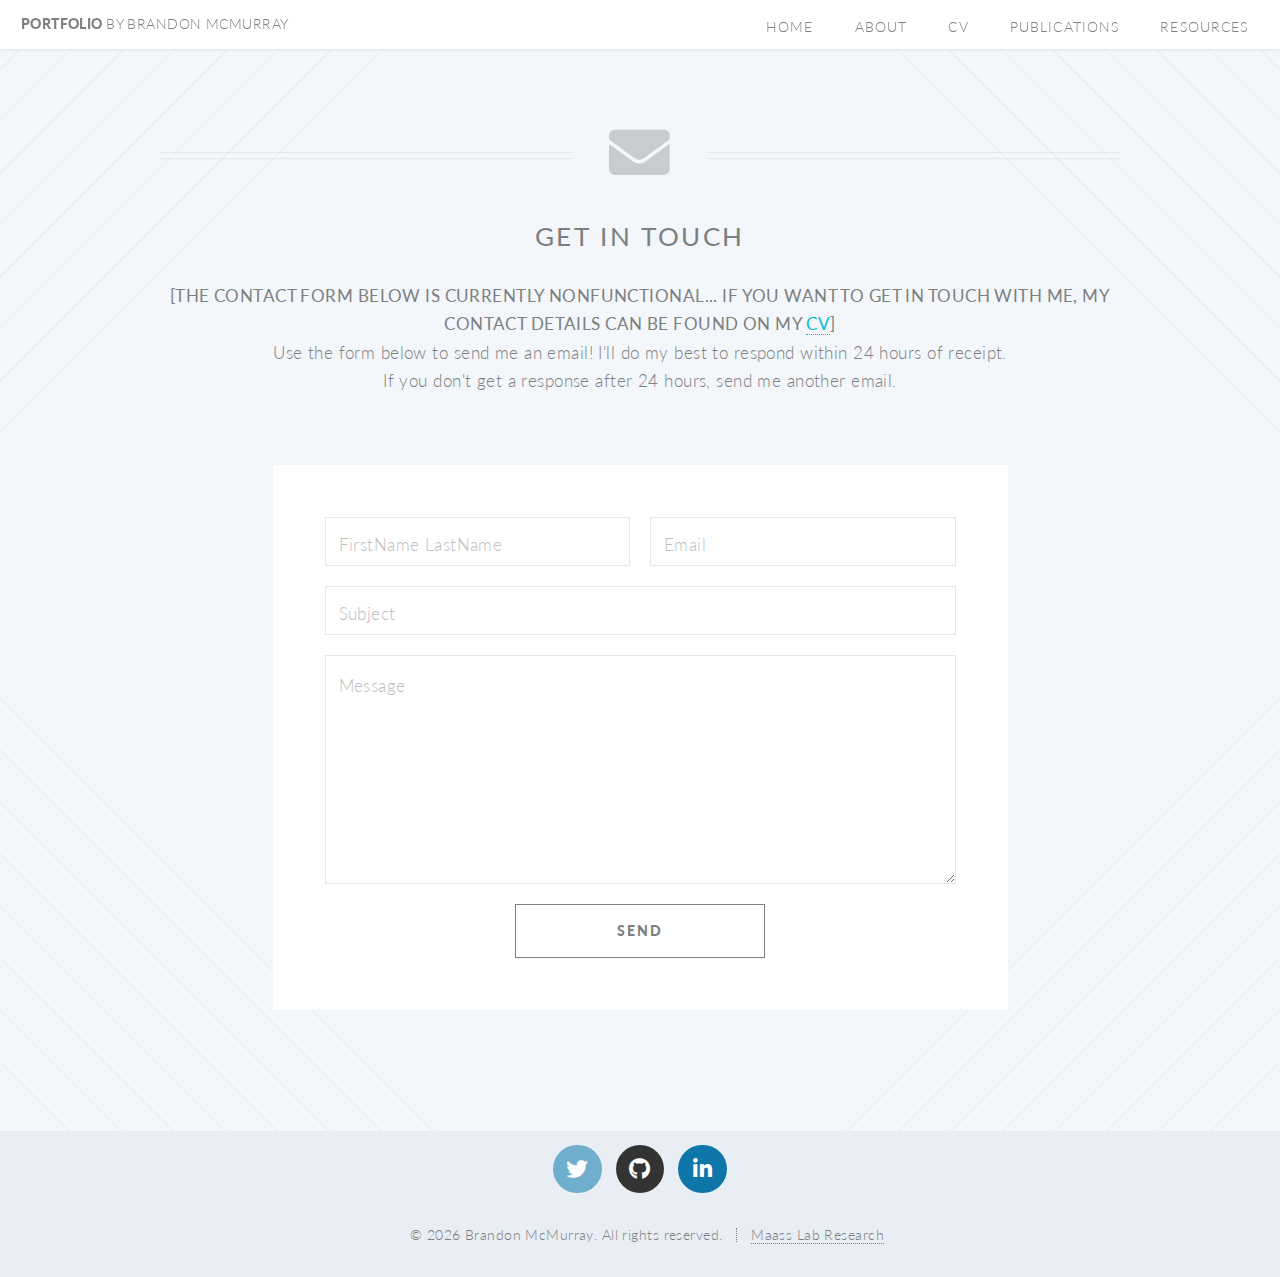
==== commit 33014ab0: "Update several pages" ====
--- a/contact.html
+++ b/contact.html
@@ -39,7 +39,7 @@
 					<header class="special container">
 						<span class="icon solid fa-envelope"></span>
 						<h2><strong>Get In Touch</strong></h2>
-						<p><strong>[THE CONTACT FORM BELOW IS CURRENTLY NONFUNCTIONAL... IF YOU WANT TO GET IN TOUCH WIH ME, MY CONTACT DETAILS CAN BE FOUND ON MY <a href="cv.html">CV</a>]</strong>
+						<p><strong>[THE CONTACT FORM BELOW IS CURRENTLY NONFUNCTIONAL... IF YOU WANT TO GET IN TOUCH WITH ME, MY CONTACT DETAILS CAN BE FOUND ON MY <a href="cv.html">CV</a>]</strong>
 						<br />
 						Use the form below to send me an email! I'll do my best to respond within 24 hours of receipt.
 						<br />
--- a/assets/css/main.css
+++ b/assets/css/main.css
@@ -2136,6 +2136,7 @@
 			.image.featured img {
 				display: block;
 				width: 100%;
+				padding: 1px;
 			}
 
 /* Icon */
@@ -2930,7 +2931,7 @@
 	#footer {
 		background: #E8EEF4;
 		color: #7c8081;
-		padding: 3em 5em 3em 5em;
+		padding: 0.8em 5em 3em 5em;
 		text-align: center;
 	}
 
@@ -2956,6 +2957,69 @@
 					border: 0;
 				}
 
+	.footer_tab {
+		box-sizing: border-box;
+		text-rendering: optimizeLegibility;
+		-webkit-font-smoothing: antialiased;
+		text-size-adjust: none;
+		margin-top: -29px;
+		padding-top: 0.8em;
+		clip-path: polygon(0 28px,30% 28px,calc(30% + 96px) 0,calc(70% - 96px) 0,70% 28px,100% 28px,100% 100%,0 100%);
+	}
+
+	.footer_backToTop {
+		-webkit-font-smoothing: antialiased;
+		text-size-adjust: none;
+		box-sizing: border-box;
+		cursor: pointer;
+		display: flex;
+		flex-direction: column;
+		justify-content: center;
+		align-items: center;
+		padding: 16px;
+		background: initial;
+		border: none;
+		position: relative;
+		top: -16px;
+		margin: 0 auto -30px;
+	}
+
+		.footer_backToTop svg {
+			width: 13px;
+			height: 6px;
+			margin-bottom: 16px;
+		}
+
+		.footer_backToTop span {
+			font-family: Normative Pro,Segoe UI,Arial,sans-serif;
+			font-weight: 400;
+			font-size: 12px;
+			line-height: 18px;
+			letter-spacing: .15em;
+			text-transform: uppercase;
+			color: #00BCD4;
+			transition: color .2s ease-in-out;
+		}
+
+	.footer_spacer {
+		margin: 20px auto;
+		width: 149px;
+		height: 2px;
+		position: relative;
+		overflow: hidden;
+	}
+
+		.footer_spacer svg {
+			fill: none;
+			box-sizing: border-box;
+			width: 150px;
+			height: 2px;
+			position: absolute;
+			top: 50%;
+			left: 50%;
+			transform: translate(-50%,-50%);
+		}
+
 /* Wide */
 
 	@media screen and (max-width: 1680px) {
@@ -3034,7 +3098,7 @@
 		/* Footer */
 
 			#footer {
-				padding: 4em;
+				padding: 0.8em 4em 2em;
 			}
 
 	}
@@ -3242,7 +3306,7 @@
 		/* Footer */
 
 			#footer {
-				padding: 4em 1.5em;
+				padding: 0.8em 4em 1.5em;
 			}
 
 		/* Nav */
@@ -3633,7 +3697,7 @@
 		/* Footer */
 
 			#footer {
-				padding: 3em 1.5em;
+				padding: 0.8em 3em 1.5em;
 			}
 
 				#footer .copyright li {
@@ -3642,6 +3706,12 @@
 					padding: 0;
 					border: 0;
 				}
+
+			.footer_tab {
+				margin-top: -15px;
+				padding-top: 0.8em;
+				clip-path: polygon(0 14px,30% 14px,calc(30% + 32px) 0,calc(70% - 32px) 0,70% 14px,100% 14px,100% 100%,0 100%);
+			}
 
 		/* Nav */
 
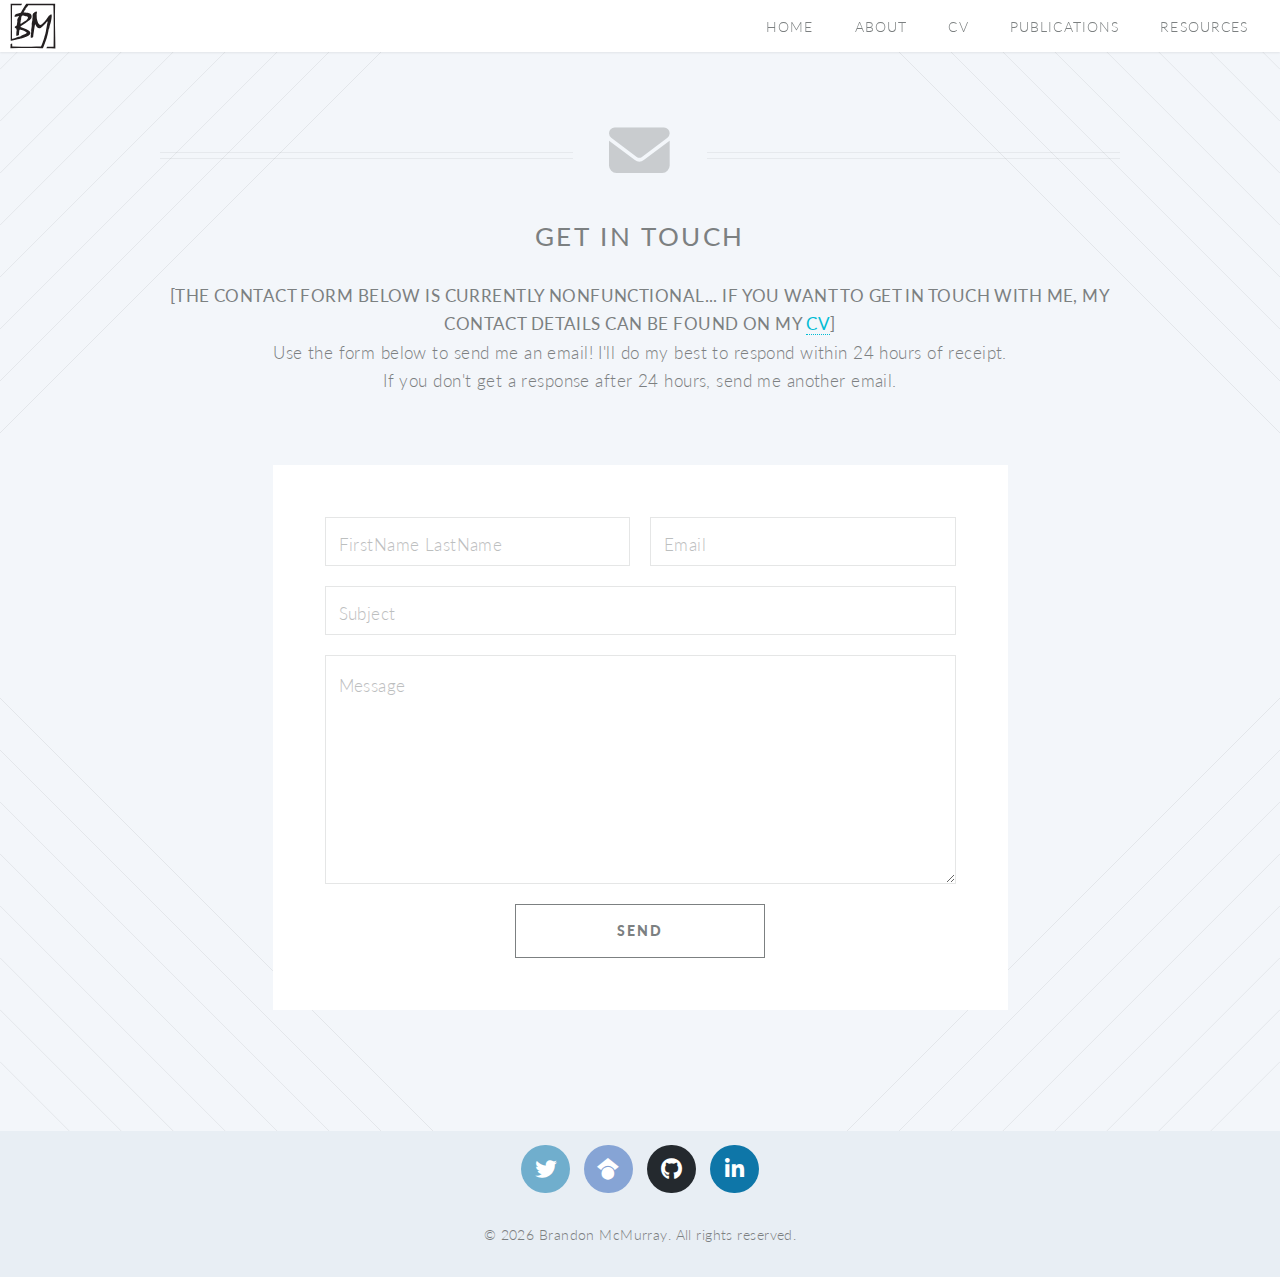
==== commit 31b9d3a0: "Website refresh" ====
--- a/contact.html
+++ b/contact.html
@@ -3,6 +3,9 @@
 	<head>
 		<title>Contact – Brandon McMurray</title>
 		<meta charset="utf-8" />
+		<meta name="author" content="Brandon McMurray">
+		<meta name="description" content="Fill in the contact form to send me an email. You can expect a response within 24 hours of your message delivery.">
+		<meta name="keywords" content="Contact, Message, Email, Connect, Discuss, Questions">
 		<meta name="viewport" content="width=device-width, initial-scale=1, user-scalable=no" />
 		<link rel="stylesheet" href="assets/css/main.css" />
 		<noscript><link rel="stylesheet" href="assets/css/noscript.css" /></noscript>
@@ -20,7 +23,9 @@
 
 			<!-- Header -->
 				<header id="header">
-					<h1 id="logo"><a href="index.html">Portfolio <span>by Brandon McMurray</span></a></h1>
+					<div id="logo">
+						<a href="index.html"><img src="images/logo_BM_black.svg" alt="Brandon McMurray's portfolio logo" /></a>
+					</div>
 					<nav id="nav">
 						<ul>
 							<li><a href="index.html#banner">Home</a></li>
@@ -37,7 +42,7 @@
 				<article id="main">
 
 					<header class="special container">
-						<span class="icon solid fa-envelope"></span>
+						<span class="icon fa-solid fa-envelope"></span>
 						<h2><strong>Get In Touch</strong></h2>
 						<p><strong>[THE CONTACT FORM BELOW IS CURRENTLY NONFUNCTIONAL... IF YOU WANT TO GET IN TOUCH WITH ME, MY CONTACT DETAILS CAN BE FOUND ON MY <a href="cv.html">CV</a>]</strong>
 						<br />
@@ -82,13 +87,14 @@
 				<footer id="footer">
 
 					<ul class="icons">
-						<li><a href="https://twitter.com/brandomcmurray/" class="icon brands circle fa-twitter"><span class="label">Twitter</span></a></li>
-						<li><a href="https://github.com/brandomcmurray/" class="icon brands circle fa-github"><span class="label">Github</span></a></li>
-						<li><a href="https://www.linkedin.com/in/brandon-mcmurray/" class="icon brands circle fa-linkedin-in"><span class="label">Linkedin</span></a></li>
+						<li><a href="https://twitter.com/brandomcmurray/" class="icon circle fab fa-twitter"><span class="label">Twitter</span></a></li>
+						<li><a href="https://scholar.google.com/citations?user=uEAj9PAAAAAJ" class="icon circle fab fa-google-scholar"><span class="label">Google Scholar</span></a></li>
+						<li><a href="https://github.com/brandomcmurray/" class="icon circle fab fa-github"><span class="label">Github</span></a></li>
+						<li><a href="https://www.linkedin.com/in/brandon-mcmurray/" class="icon circle fab fa-linkedin-in"><span class="label">Linkedin</span></a></li>
 					</ul>
 
-					<ul class="copyright">
-						<li>&copy; <script>document.write(new Date().getFullYear())</script> Brandon McMurray. All rights reserved. </li><li><a href="https://lab.research.sickkids.ca/maass/research/">Maass Lab Research</a></li>
+					<ul class="copyright" style="padding-left: 0;">
+						<li>&copy; <script>document.write(new Date().getFullYear())</script> Brandon McMurray. All rights reserved. </li> <!-- <li><a href="https://lab.research.sickkids.ca/maass/research/">Maass Lab Research</a></li> -->
 					</ul>
 
 				</footer>
--- a/assets/css/main.css
+++ b/assets/css/main.css
@@ -12,7 +12,7 @@
 pre, a, abbr, acronym, address, big, cite,
 code, del, dfn, img, ins, kbd, q, s, samp,
 small, strike, strong, sub, sup, tt, var, b,
-u, i, center, dl, dt, dd, ol, ul, li, fieldset,
+u, /*i, */center, dl, dt, dd, ol, ul, li, fieldset,
 form, label, legend, table, caption, tbody,
 tfoot, thead, tr, th, td, article, aside,
 canvas, details, embed, figure, figcaption,
@@ -1971,6 +1971,10 @@
 	section.special, article.special {
 		text-align: center;
 	}
+	
+	section#pubs a {
+		border-bottom-style: none;
+	}
 
 	header.major {
 		padding-bottom: 2em;
@@ -2017,7 +2021,7 @@
 			left: 0;
 			position: absolute;
 			text-align: center;
-			top: 1em;
+			top: 0;
 			width: 100%;
 		}
 
@@ -2139,6 +2143,34 @@
 				padding: 1px;
 			}
 
+/* Logo */
+
+	#logo {
+		width: 24px;
+		height: 24px;
+		position: relative;
+	}
+
+	#logo img {
+		position: absolute;
+		top: 50%;
+		left: 50%;
+		transform: translate(-50%, -50%) scale(4);
+	}
+
+	#header #logo img {
+		filter: none;
+	}
+
+	#header.alt #logo img {
+		filter: brightness(0) invert(1); /* Invert logo colour */
+	}
+
+	#logo a, 
+	#logo a:hover {
+		border-bottom: none; /* Remove the underline */
+	}
+
 /* Icon */
 
 	.icon {
@@ -2155,11 +2187,11 @@
 			text-rendering: auto;
 			line-height: 1;
 			text-transform: none !important;
-			font-family: 'Font Awesome 5 Free';
+			font-family: 'Font Awesome 6 Free';
 			font-weight: 400;
 		}
 
-		.icon.solid:before {
+		.icon.fa-solid:before {
 			font-weight: 900;
 		}
 
@@ -2167,8 +2199,9 @@
 			line-height: inherit;
 		}
 
-		.icon.brands:before {
-			font-family: 'Font Awesome 5 Brands';
+		.icon.brands:before,
+		.icon.fab:before {
+			font-family: 'Font Awesome 6 Brands';
 		}
 
 		.icon.circle {
@@ -2199,7 +2232,7 @@
 			}
 
 				.icon.circle.fa-twitter:hover {
-					background: #7fb7d2;
+					background: #82b8d3;
 				}
 
 			.icon.circle.fa-facebook-f {
@@ -2208,7 +2241,7 @@
 			}
 
 				.icon.circle.fa-facebook-f:hover {
-					background: #829bc9;
+					background: #859ecb;
 				}
 
 			.icon.circle.fa-google-plus-g {
@@ -2217,16 +2250,25 @@
 			}
 
 				.icon.circle.fa-google-plus-g:hover {
-					background: #df7b77;
+					background: #e07e7a;
+				}
+
+			.icon.circle.fa-google-scholar {
+				background: #86a4d5;
+				color: #fff;
+			}
+
+				.icon.circle.fa-google-scholar:hover {
+					background: #95afda;
 				}
 
 			.icon.circle.fa-github {
-				background: #333;
+				background: #24292e;
 				color: #fff;
 			}
 
 				.icon.circle.fa-github:hover {
-					background: #423d38;
+					background: #3f4448;
 				}
 
 			.icon.circle.fa-linkedin-in {
@@ -2235,7 +2277,7 @@
 			}
 
 				.icon.circle.fa-linkedin-in:hover {
-					background: #1d80ad;
+					background: #2c87b3;
 				}
 
 		.icon.featured {
@@ -2600,6 +2642,7 @@
 		top: 0;
 		width: 100%;
 		z-index: 10000;
+		display: flex;
 	}
 
 		#header h1 {
@@ -2666,7 +2709,7 @@
 							text-rendering: auto;
 							line-height: 1;
 							text-transform: none !important;
-							font-family: 'Font Awesome 5 Free';
+							font-family: 'Font Awesome 6 Free';
 							font-weight: 900;
 						}
 
@@ -3362,7 +3405,7 @@
 						text-rendering: auto;
 						line-height: 1;
 						text-transform: none !important;
-						font-family: 'Font Awesome 5 Free';
+						font-family: 'Font Awesome 6 Free';
 						font-weight: 900;
 					}
 
